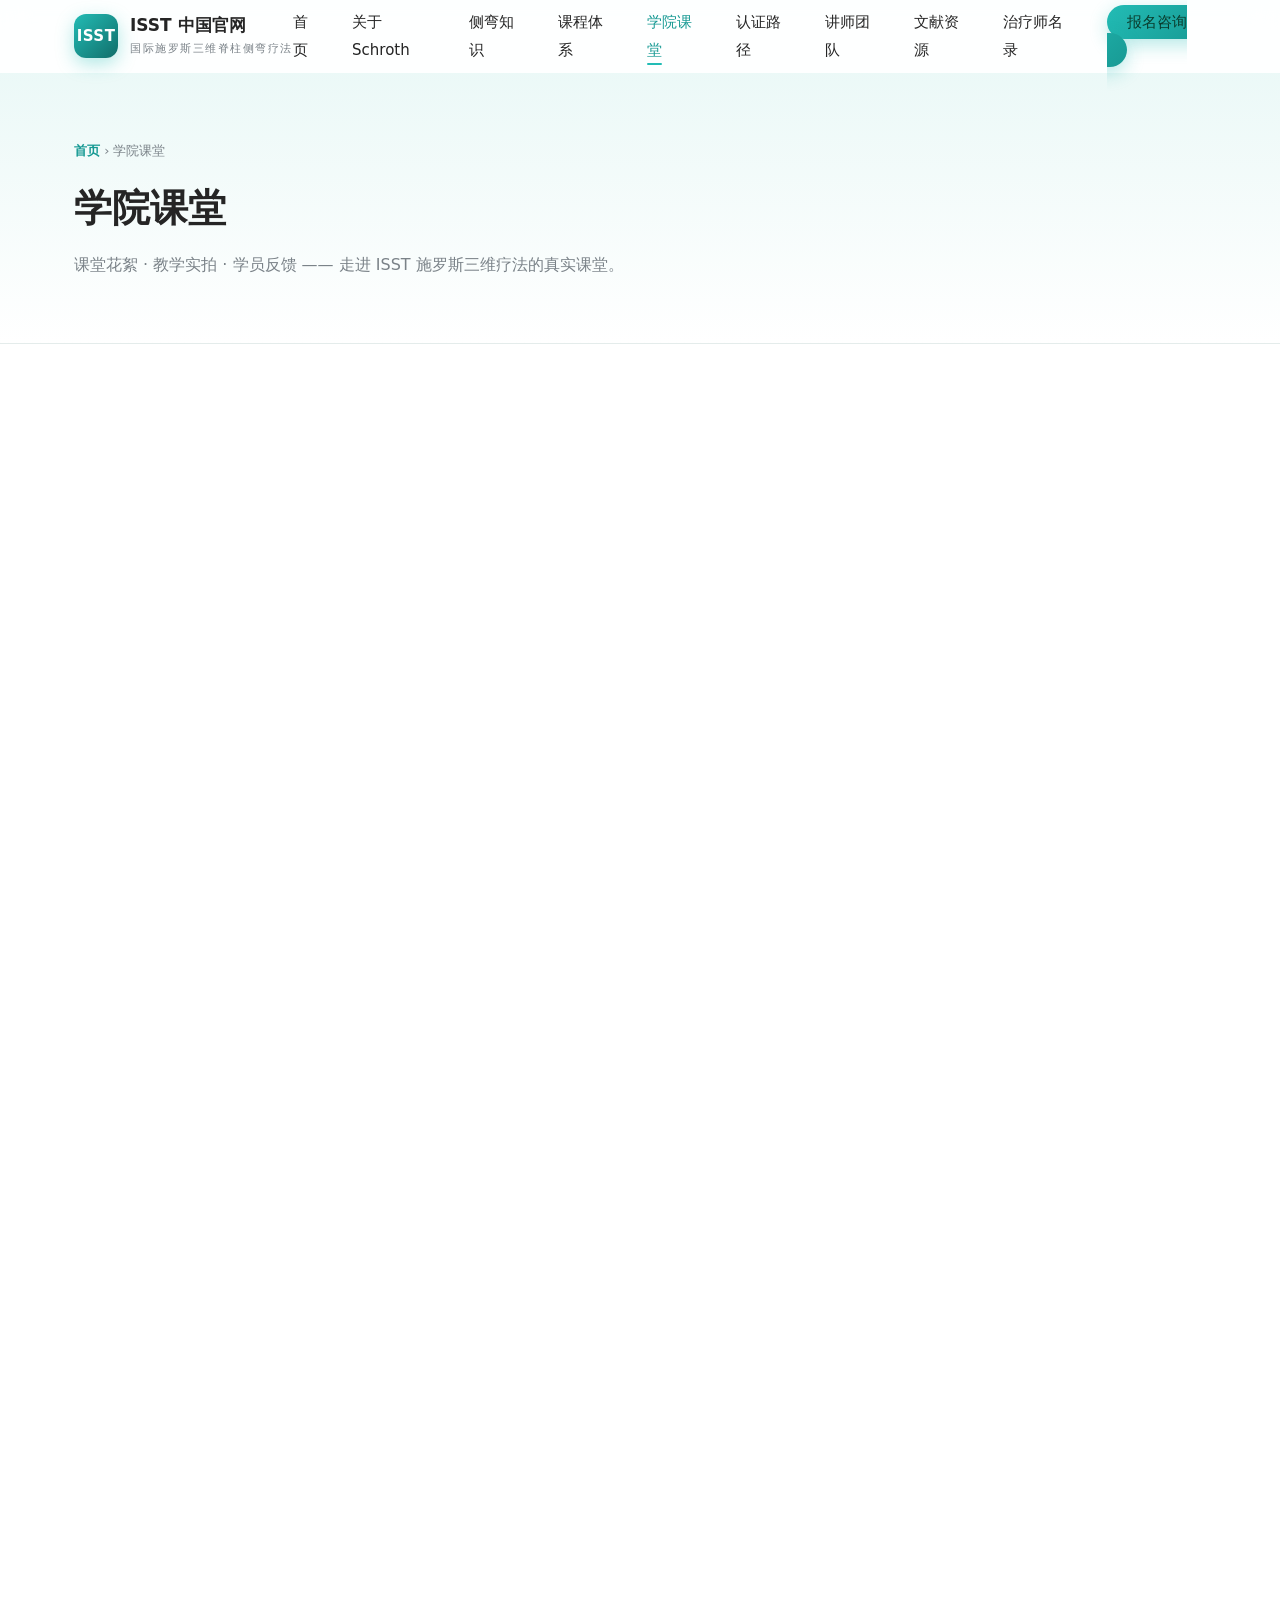
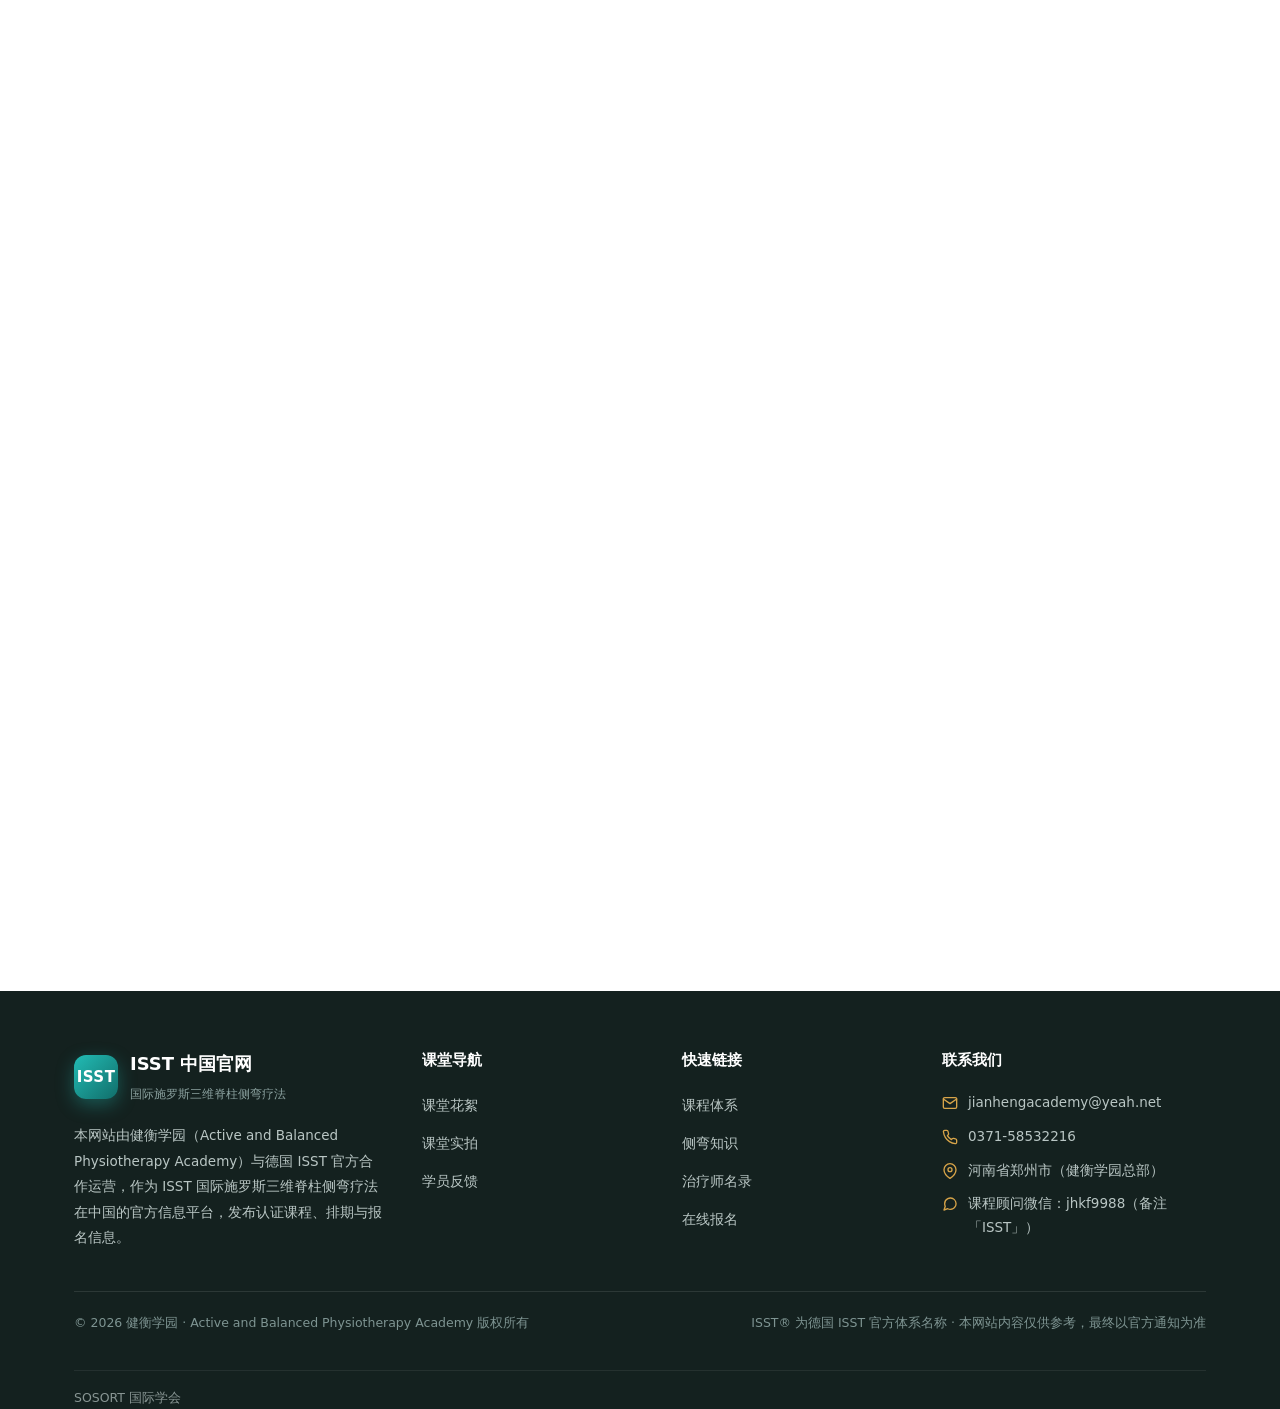
==== academy.html @ ac47abc2 "新增学院课堂页：课堂花絮视频、课堂实拍瀑布流、学员反馈(随机精选+查看更多)；全站导航接入；加入sitemap" ====
<!DOCTYPE html>
<html lang="zh-CN">
<head>
<meta charset="UTF-8">
<meta name="viewport" content="width=device-width, initial-scale=1.0">
<title>学院课堂 | ISST 国际施罗斯三维脊柱侧弯疗法 — 中国官网</title>
<meta name="description" content="走进 ISST 学院课堂：教学实拍照片、课堂花絮快闪视频与学员真实反馈，直观感受施罗斯三维疗法的教学现场。">
<meta name="keywords" content="ISST课堂,施罗斯课堂,学院课堂,教学实拍,学员反馈,ISST培训,健衡学园">
<link rel="canonical" href="https://isstschroth.com/academy.html">
<meta property="og:type" content="website">
<meta property="og:title" content="学院课堂 | ISST 施罗斯教学实拍与学员反馈">
<meta property="og:description" content="教学实拍、课堂花絮与学员真实反馈。">
<meta property="og:url" content="https://isstschroth.com/academy.html">
<meta property="og:locale" content="zh_CN">
<meta name="twitter:card" content="summary">
<meta name="twitter:title" content="学院课堂 | ISST 施罗斯教学实拍与学员反馈">
<meta name="twitter:description" content="教学实拍、课堂花絮与学员真实反馈。">
<link rel="stylesheet" href="css/style.css">
<script type="application/ld+json">
{
  "@context": "https://schema.org",
  "@type": "WebPage",
  "name": "学院课堂",
  "description": "走进 ISST 学院课堂：教学实拍照片、课堂花絮快闪视频与学员真实反馈。",
  "url": "https://isstschroth.com/academy.html",
  "inLanguage": "zh-CN",
  "publisher": { "@type": "Organization", "name": "健衡学园", "alternateName": "Active and Balanced Physiotherapy Academy" }
}
</script>
</head>
<body data-nav="academy">

<!-- ===================== 顶部导航 ===================== -->
<header class="nav" id="nav">
  <div class="container nav-inner">
    <a href="index.html" class="brand">
      <div class="brand-badge">ISST</div>
      <div class="brand-name">
        <b>ISST 中国官网</b>
        <span>国际施罗斯三维脊柱侧弯疗法</span>
      </div>
    </a>
    <nav>
      <ul class="nav-links" id="navLinks">
        <li><a href="index.html" data-page="home">首页</a></li>
        <li><a href="history.html" data-page="history">关于Schroth</a></li>
        <li><a href="scoliosis.html" data-page="scoliosis">侧弯知识</a></li>
        <li><a href="courses.html" data-page="courses">课程体系</a></li>
        <li><a href="academy.html" data-page="academy" class="active">学院课堂</a></li>
        <li><a href="index.html#path" data-page="home">认证路径</a></li>
        <li><a href="index.html#teachers" data-page="home">讲师团队</a></li>
        <li><a href="literature.html" data-page="literature">文献资源</a></li>
        <li><a href="therapists.html" data-page="therapists">治疗师名录</a></li>
        <li><a href="apply.html" data-page="apply" class="nav-cta">报名咨询</a></li>
      </ul>
    </nav>
    <button class="burger" id="burger" aria-label="菜单">
      <span></span><span></span><span></span>
    </button>
  </div>
</header>

<!-- ===================== 页面头 ===================== -->
<section class="page-hero">
  <div class="container">
    <div class="crumbs"><a href="index.html">首页</a> › 学院课堂</div>
    <h1>学院课堂</h1>
    <p>课堂花絮 · 教学实拍 · 学员反馈 —— 走进 ISST 施罗斯三维疗法的真实课堂。</p>
  </div>
</section>

<!-- ===================== 正文 ===================== -->
<section class="section" style="padding-top:56px">
  <div class="container" style="max-width:1080px">

    <!-- 课堂花絮快闪视频 -->
    <div class="knowledge-section reveal" id="video">
      <div style="text-align:center;margin-bottom:24px">
        <span class="sec-tag">CLASSROOM · VIDEO</span>
        <h2 style="font-size:26px;border:none;padding:0;margin:8px 0 0">课堂花絮快闪</h2>
      </div>
      <div style="position:relative;border-radius:var(--radius);overflow:hidden;box-shadow:var(--shadow-lg);background:#0a0f0f">
        <video id="academyVideo" controls preload="metadata" playsinline
               poster="https://isst-website.oss-cn-beijing.aliyuncs.com/academy/classroom/image.jpg?x-oss-process=image/resize,w_1200"
               style="width:100%;display:block;aspect-ratio:16/9;object-fit:cover;background:#000">
          <source src="https://isst-website.oss-cn-beijing.aliyuncs.com/academy/videos/video1.mp4" type="video/mp4">
          您的浏览器不支持视频播放。
        </video>
      </div>
      <p style="text-align:center;color:var(--muted);font-size:14px;margin:14px 0 0">点击播放，感受 ISST 课堂现场的实操氛围。</p>
    </div>

    <!-- 课堂实拍 -->
    <div class="knowledge-section reveal" id="classroom">
      <div style="text-align:center;margin-bottom:24px">
        <span class="sec-tag">CLASSROOM · PHOTOS</span>
        <h2 style="font-size:26px;border:none;padding:0;margin:8px 0 0">课堂实拍</h2>
        <p style="color:var(--muted);margin-top:8px">评估、矫正呼吸与三维姿势训练的教学现场（图片可点击放大）</p>
      </div>
      <div class="masonry" id="classroomGrid">
        <figure class="masonry-item">
          <a href="https://isst-website.oss-cn-beijing.aliyuncs.com/academy/classroom/DSC03779.JPG" target="_blank" rel="noopener" class="masonry-link">
            <img src="https://isst-website.oss-cn-beijing.aliyuncs.com/academy/classroom/DSC03779.JPG?x-oss-process=image/resize,w_800" alt="课堂实拍" loading="lazy">
          </a>
        </figure>
        <figure class="masonry-item">
          <a href="https://isst-website.oss-cn-beijing.aliyuncs.com/academy/classroom/DSC05945.JPG" target="_blank" rel="noopener" class="masonry-link">
            <img src="https://isst-website.oss-cn-beijing.aliyuncs.com/academy/classroom/DSC05945.JPG?x-oss-process=image/resize,w_800" alt="课堂实拍" loading="lazy">
          </a>
        </figure>
        <figure class="masonry-item">
          <a href="https://isst-website.oss-cn-beijing.aliyuncs.com/academy/classroom/DSC05951.JPG" target="_blank" rel="noopener" class="masonry-link">
            <img src="https://isst-website.oss-cn-beijing.aliyuncs.com/academy/classroom/DSC05951.JPG?x-oss-process=image/resize,w_800" alt="课堂实拍" loading="lazy">
          </a>
        </figure>
        <figure class="masonry-item">
          <a href="https://isst-website.oss-cn-beijing.aliyuncs.com/academy/classroom/DSC06469.JPG" target="_blank" rel="noopener" class="masonry-link">
            <img src="https://isst-website.oss-cn-beijing.aliyuncs.com/academy/classroom/DSC06469.JPG?x-oss-process=image/resize,w_800" alt="课堂实拍" loading="lazy">
          </a>
        </figure>
        <figure class="masonry-item">
          <a href="https://isst-website.oss-cn-beijing.aliyuncs.com/academy/classroom/DSC06684.JPG" target="_blank" rel="noopener" class="masonry-link">
            <img src="https://isst-website.oss-cn-beijing.aliyuncs.com/academy/classroom/DSC06684.JPG?x-oss-process=image/resize,w_800" alt="课堂实拍" loading="lazy">
          </a>
        </figure>
        <figure class="masonry-item">
          <a href="https://isst-website.oss-cn-beijing.aliyuncs.com/academy/classroom/IMG_0161.JPG" target="_blank" rel="noopener" class="masonry-link">
            <img src="https://isst-website.oss-cn-beijing.aliyuncs.com/academy/classroom/IMG_0161.JPG?x-oss-process=image/resize,w_800" alt="课堂实拍" loading="lazy">
          </a>
        </figure>
        <figure class="masonry-item">
          <a href="https://isst-website.oss-cn-beijing.aliyuncs.com/academy/classroom/IMG_0963.JPG" target="_blank" rel="noopener" class="masonry-link">
            <img src="https://isst-website.oss-cn-beijing.aliyuncs.com/academy/classroom/IMG_0963.JPG?x-oss-process=image/resize,w_800" alt="课堂实拍" loading="lazy">
          </a>
        </figure>
        <figure class="masonry-item">
          <a href="https://isst-website.oss-cn-beijing.aliyuncs.com/academy/classroom/IMG_9403.JPG" target="_blank" rel="noopener" class="masonry-link">
            <img src="https://isst-website.oss-cn-beijing.aliyuncs.com/academy/classroom/IMG_9403.JPG?x-oss-process=image/resize,w_800" alt="课堂实拍" loading="lazy">
          </a>
        </figure>
        <figure class="masonry-item">
          <a href="https://isst-website.oss-cn-beijing.aliyuncs.com/academy/classroom/PixPin_2026-09-03_11-11-51.png" target="_blank" rel="noopener" class="masonry-link">
            <img src="https://isst-website.oss-cn-beijing.aliyuncs.com/academy/classroom/PixPin_2026-09-03_11-11-51.png?x-oss-process=image/resize,w_800" alt="课堂实拍" loading="lazy">
          </a>
        </figure>
        <figure class="masonry-item">
          <a href="https://isst-website.oss-cn-beijing.aliyuncs.com/academy/classroom/PixPin_2026-09-03_11-19-01.png" target="_blank" rel="noopener" class="masonry-link">
            <img src="https://isst-website.oss-cn-beijing.aliyuncs.com/academy/classroom/PixPin_2026-09-03_11-19-01.png?x-oss-process=image/resize,w_800" alt="课堂实拍" loading="lazy">
          </a>
        </figure>
        <figure class="masonry-item">
          <a href="https://isst-website.oss-cn-beijing.aliyuncs.com/academy/classroom/image.jpg" target="_blank" rel="noopener" class="masonry-link">
            <img src="https://isst-website.oss-cn-beijing.aliyuncs.com/academy/classroom/image.jpg?x-oss-process=image/resize,w_800" alt="课堂实拍" loading="lazy">
          </a>
        </figure>
      </div>
    </div>

    <!-- 学员真实反馈 -->
    <div class="knowledge-section reveal" id="feedback">
      <div style="text-align:center;margin-bottom:24px">
        <span class="sec-tag">STUDENT FEEDBACK</span>
        <h2 style="font-size:26px;border:none;padding:0;margin:8px 0 0">学员真实反馈</h2>
        <p style="color:var(--muted);margin-top:8px">来自学员与朋友圈的真实评价（点击图片可放大查看）</p>
      </div>
      <div class="masonry" id="feedbackGrid"></div>
      <div style="text-align:center;margin-top:28px">
        <button id="showMoreFeedback" class="btn btn-ghost" style="display:none">查看更多反馈</button>
      </div>
      <p style="font-size:13px;color:var(--muted);text-align:center;margin-top:16px">以上为学员自愿分享的学习反馈，内容仅供参考，个体体验因人而异。</p>
    </div>

    <!-- 底部 CTA -->
    <div class="cta-section reveal" style="margin-top:48px;text-align:center">
      <h2>想加入这样的课堂？</h2>
      <p>ISST 认证课程全国多地开班，欢迎咨询最新排期与报名信息。</p>
      <div class="cta-btns">
        <a href="courses.html" class="btn btn-primary" style="background:var(--white);color:var(--brand-deep)">查看课程排期</a>
        <a href="apply.html" class="btn btn-ghost" style="background:transparent;color:#fff;border-color:rgba(255,255,255,.7)">咨询课程顾问 →</a>
      </div>
    </div>

  </div>
</section>

<!-- ===================== 页脚 ===================== -->
<footer>
  <div class="container">
    <div class="footer-top">
      <div class="footer-about">
        <div class="footer-brand">
          <div class="brand-badge">ISST</div>
          <div>
            <b>ISST 中国官网</b>
            <span>国际施罗斯三维脊柱侧弯疗法</span>
          </div>
        </div>
        <p>本网站由健衡学园（Active and Balanced Physiotherapy Academy）与德国 ISST 官方合作运营，作为 ISST 国际施罗斯三维脊柱侧弯疗法在中国的官方信息平台，发布认证课程、排期与报名信息。</p>
      </div>
      <div>
        <h4>课堂导航</h4>
        <ul>
          <li><a href="#video">课堂花絮</a></li>
          <li><a href="#classroom">课堂实拍</a></li>
          <li><a href="#feedback">学员反馈</a></li>
        </ul>
      </div>
      <div>
        <h4>快速链接</h4>
        <ul>
          <li><a href="courses.html">课程体系</a></li>
          <li><a href="scoliosis.html">侧弯知识</a></li>
          <li><a href="therapists.html">治疗师名录</a></li>
          <li><a href="apply.html">在线报名</a></li>
        </ul>
      </div>
      <div>
        <h4>联系我们</h4>
        <ul class="footer-contact">
          <li><svg viewBox="0 0 24 24" fill="none" stroke="currentColor" stroke-width="2" stroke-linecap="round" stroke-linejoin="round"><path d="M4 4h16c1.1 0 2 .9 2 2v12c0 1.1-.9 2-2 2H4c-1.1 0-2-.9-2-2V6c0-1.1.9-2 2-2z"/><path d="M22 6l-10 7L2 6"/></svg>jianhengacademy@yeah.net</li>
          <li><svg viewBox="0 0 24 24" fill="none" stroke="currentColor" stroke-width="2" stroke-linecap="round" stroke-linejoin="round"><path d="M22 16.92v3a2 2 0 0 1-2.18 2 19.79 19.79 0 0 1-8.63-3.07 19.5 19.5 0 0 1-6-6 19.79 19.79 0 0 1-3.07-8.67A2 2 0 0 1 4.11 2h3a2 2 0 0 1 2 1.72c.13.96.36 1.9.7 2.81a2 2 0 0 1-.45 2.11L8.09 9.91a16 16 0 0 0 6 6l1.27-1.27a2 2 0 0 1 2.11-.45c.91.34 1.85.57 2.81.7A2 2 0 0 1 22 16.92z"/></svg>0371-58532216</li>
          <li><svg viewBox="0 0 24 24" fill="none" stroke="currentColor" stroke-width="2" stroke-linecap="round" stroke-linejoin="round"><path d="M21 10c0 7-9 13-9 13s-9-6-9-13a9 9 0 0 1 18 0z"/><circle cx="12" cy="10" r="3"/></svg>河南省郑州市（健衡学园总部）</li>
          <li><svg viewBox="0 0 24 24" fill="none" stroke="currentColor" stroke-width="2" stroke-linecap="round" stroke-linejoin="round"><path d="M21 11.5a8.38 8.38 0 0 1-.9 3.8 8.5 8.5 0 0 1-7.6 4.7 8.38 8.38 0 0 1-3.8-.9L3 21l1.9-5.7a8.38 8.38 0 0 1-.9-3.8 8.5 8.5 0 0 1 4.7-7.6 8.38 8.38 0 0 1 3.8-.9h.5a8.48 8.48 0 0 1 8 8v.5z"/></svg>课程顾问微信：jhkf9988（备注「ISST」）</li>
        </ul>
      </div>
    </div>
    <div class="footer-bottom">
      <span>© 2026 健衡学园 · Active and Balanced Physiotherapy Academy 版权所有</span>
      <span>ISST® 为德国 ISST 官方体系名称 · 本网站内容仅供参考，最终以官方通知为准</span>
    </div>
    <div class="footer-links" style="display:flex;gap:16px;margin-top:16px;padding-top:16px;border-top:1px solid rgba(255,255,255,.1);font-size:12.5px;opacity:.7">
      <a href="https://sosort.org" target="_blank" rel="noopener noreferrer">SOSORT 国际学会</a>
    </div>
  </div>
</footer>

<script>
// 反馈图库（全部 URL，随机精选展示）
(function () {
  var feedbackImages = [
    "https://isst-website.oss-cn-beijing.aliyuncs.com/academy/feedback/01.jpg",
    "https://isst-website.oss-cn-beijing.aliyuncs.com/academy/feedback/03.jpg",
    "https://isst-website.oss-cn-beijing.aliyuncs.com/academy/feedback/03756de01c08e4bbcf60be348f3e2b73_compress.jpg",
    "https://isst-website.oss-cn-beijing.aliyuncs.com/academy/feedback/04.jpg",
    "https://isst-website.oss-cn-beijing.aliyuncs.com/academy/feedback/05.jpg",
    "https://isst-website.oss-cn-beijing.aliyuncs.com/academy/feedback/07.jpg",
    "https://isst-website.oss-cn-beijing.aliyuncs.com/academy/feedback/08.jpg",
    "https://isst-website.oss-cn-beijing.aliyuncs.com/academy/feedback/1.jpg",
    "https://isst-website.oss-cn-beijing.aliyuncs.com/academy/feedback/2.jpg",
    "https://isst-website.oss-cn-beijing.aliyuncs.com/academy/feedback/3.jpg",
    "https://isst-website.oss-cn-beijing.aliyuncs.com/academy/feedback/4ff3d6c2eccdcc2028dae1ae350be30a_compress.jpg",
    "https://isst-website.oss-cn-beijing.aliyuncs.com/academy/feedback/4.jpg",
    "https://isst-website.oss-cn-beijing.aliyuncs.com/academy/feedback/54d32aca24f718e67384c9f4ca41bad8_compress.jpg",
    "https://isst-website.oss-cn-beijing.aliyuncs.com/academy/feedback/6.jpg",
    "https://isst-website.oss-cn-beijing.aliyuncs.com/academy/feedback/86518710-79d5-446f-87f5-d6c40a228bb5.jpg",
    "https://isst-website.oss-cn-beijing.aliyuncs.com/academy/feedback/Facebook(4).png",
    "https://isst-website.oss-cn-beijing.aliyuncs.com/academy/feedback/bd19ec47d6930bdae44b6b94e23a1d99_compress.jpg",
    "https://isst-website.oss-cn-beijing.aliyuncs.com/academy/feedback/c11ef18af110888b246934e4f22c4ef9_compress.jpg",
    "https://isst-website.oss-cn-beijing.aliyuncs.com/academy/feedback/d289a49280989e968604ddca42705878_compress.jpg",
    "https://isst-website.oss-cn-beijing.aliyuncs.com/academy/feedback/d3310673e8c0a80897973530a85ee72c_compress.jpg",
    "https://isst-website.oss-cn-beijing.aliyuncs.com/academy/feedback/d42b9722-6829-41af-bd74-a8d41f6314f1.jpg"
  ];

  var grid = document.getElementById('feedbackGrid');
  var btn = document.getElementById('showMoreFeedback');
  if (!grid) return;

  var PREVIEW_COUNT = 10;

  // 洗牌（随机精选）
  function shuffle(arr) {
    for (var i = arr.length - 1; i > 0; i--) {
      var j = Math.floor(Math.random() * (i + 1));
      var t = arr[i]; arr[i] = arr[j]; arr[j] = t;
    }
    return arr;
  }

  function thumb(url) { return url + (url.indexOf('?') === -1 ? '?x-oss-process=image/resize,w_600' : '&x-oss-process=image/resize,w_600'); }

  function render(urls) {
    urls.forEach(function (u) {
      var fig = document.createElement('figure');
      fig.className = 'masonry-item';
      fig.innerHTML = '<a href="' + u + '" target="_blank" rel="noopener" class="masonry-link">' +
        '<img src="' + thumb(u) + '" alt="学员反馈" loading="lazy"></a>';
      grid.appendChild(fig);
    });
  }

  var shuffled = shuffle(feedbackImages.slice());
  render(shuffled.slice(0, PREVIEW_COUNT));
  if (shuffled.length > PREVIEW_COUNT) {
    btn.style.display = 'inline-flex';
    btn.addEventListener('click', function () {
      render(shuffled.slice(PREVIEW_COUNT));
      btn.style.display = 'none';
    });
  }
})();
</script>
<script src="https://cdn.jsdelivr.net/npm/gsap@3.12.7/dist/gsap.min.js"></script>
<script src="https://cdn.jsdelivr.net/npm/gsap@3.12.7/dist/ScrollTrigger.min.js"></script>
<script src="js/gsap-anim.js"></script>
<script src="js/main.js"></script>
</body>
</html>
---- css/style.css ----
:root{
    --brand:#22bcb5;          /* 健衡 WPT 主题色 · 主色 */
    --brand-dark:#189a94;
    --brand-deep:#116e6a;
    --brand-soft:#e6f7f5;
    --brand-softer:#f2fbfa;
    --gold:#d7a449;           /* 健衡 WPT 主题色 · 辅助金 */
    --gold-soft:#faf3e4;
    --ink:#252525;
    --text:#4a4f54;
    --muted:#7a8288;
    --line:#e4eceb;
    --bg:#f5f9f8;
    --white:#ffffff;
    --radius:16px;
    --shadow:0 10px 40px rgba(18,154,148,.10);
    --shadow-lg:0 24px 64px rgba(18,154,148,.16);
    --font:"PingFang SC","Microsoft YaHei","Hiragino Sans GB","Noto Sans CJK SC",system-ui,-apple-system,sans-serif;
  }
  *{margin:0;padding:0;box-sizing:border-box}
  html{scroll-behavior:smooth}
  body{font-family:var(--font);color:var(--text);line-height:1.75;background:var(--white);-webkit-font-smoothing:antialiased}
  img{max-width:100%;display:block}
  a{text-decoration:none;color:inherit}
  .container{max-width:1180px;margin:0 auto;padding:0 24px}
  .section{padding:96px 0}
  .section-alt{background:var(--bg)}
  .sec-head{text-align:center;max-width:760px;margin:0 auto 56px}
  .sec-tag{display:inline-flex;align-items:center;gap:8px;font-size:13px;font-weight:600;letter-spacing:2px;color:var(--brand-dark);background:var(--brand-soft);padding:6px 16px;border-radius:999px;margin-bottom:16px}
  .sec-title{font-size:34px;font-weight:800;color:var(--ink);line-height:1.35}
  .sec-title em{font-style:normal;color:var(--brand)}
  .sec-sub{color:var(--muted);margin-top:14px;font-size:16px}
  .gold-line{width:56px;height:4px;background:linear-gradient(90deg,var(--gold),#e8c37f);border-radius:4px;margin:18px auto 0}

  /* ---------- 顶部导航 ---------- */
  .nav{position:fixed;top:0;left:0;right:0;z-index:100;background:rgba(255,255,255,.92);backdrop-filter:blur(14px);border-bottom:1px solid transparent;transition:.3s}
  .nav.scrolled{box-shadow:0 4px 24px rgba(17,110,106,.08);border-color:var(--line)}
  .nav-inner{display:flex;align-items:center;justify-content:space-between;height:72px}
  .brand{display:flex;align-items:center;gap:12px}
  .brand-badge{width:44px;height:44px;border-radius:12px;background:linear-gradient(135deg,var(--brand),var(--brand-deep));display:flex;align-items:center;justify-content:center;color:#fff;font-weight:900;font-size:15px;letter-spacing:.5px;box-shadow:0 6px 18px rgba(34,188,181,.35)}
  .brand-name{line-height:1.25}
  .brand-name b{display:block;font-size:17px;color:var(--ink);font-weight:800}
  .brand-name span{font-size:11px;color:var(--muted);letter-spacing:1.5px}
  nav{flex:1;display:flex;justify-content:center}
  .nav-links{display:flex;align-items:center;gap:30px;list-style:none}
  .nav-links a{font-size:15px;color:var(--ink);font-weight:500;position:relative;padding:6px 0}
  .nav-links a::after{content:"";position:absolute;left:0;bottom:0;width:0;height:2px;background:var(--brand);border-radius:2px;transition:.25s}
  .nav-links a:hover::after,.nav-links a.active::after{width:100%}
  .nav-links a:hover,.nav-links a.active{color:var(--brand-dark)}
  .nav-cta{background:linear-gradient(135deg,var(--brand),var(--brand-dark));color:#0a3d2e;font-size:15px;font-weight:800;padding:20px 40px;border-radius:999px;box-shadow:0 6px 18px rgba(34,188,181,.32);transition:.25s}
  .nav-cta:hover{transform:translateY(-2px);box-shadow:0 10px 26px rgba(34,188,181,.42)}
  .nav-links .nav-cta{padding:8px 20px !important;color:#0a3d2e !important}
  .nav-links .nav-cta:hover,.nav-links .nav-cta.active{color:#0a3d2e !important}
  .burger{display:none;flex-direction:column;gap:5px;background:none;border:none;cursor:pointer;padding:6px}
  .burger span{width:24px;height:2.5px;background:var(--ink);border-radius:3px;transition:.3s}
  .burger.open span:nth-child(1){transform:translateY(7.5px) rotate(45deg)}
  .burger.open span:nth-child(2){opacity:0}
  .burger.open span:nth-child(3){transform:translateY(-7.5px) rotate(-45deg)}

  /* ---------- Hero ---------- */
  .hero{position:relative;padding:172px 0 120px;background:
    radial-gradient(900px 480px at 88% -10%,rgba(34,188,181,.16),transparent 60%),
    radial-gradient(700px 420px at -8% 110%,rgba(215,164,73,.14),transparent 60%),
    linear-gradient(180deg,#f6fbfa,var(--white));overflow:hidden}
  .hero-grid{display:grid;grid-template-columns:1.12fr .88fr;gap:56px;align-items:center}
  .hero-eyebrow{display:inline-flex;align-items:center;gap:8px;font-size:13px;font-weight:700;letter-spacing:2px;color:var(--brand-deep);background:var(--brand-soft);border:1px solid rgba(34,188,181,.25);padding:7px 16px;border-radius:999px}
  .hero-eyebrow .dot{width:7px;height:7px;border-radius:50%;background:var(--brand);animation:pulse 1.8s infinite}
  @keyframes pulse{0%,100%{box-shadow:0 0 0 0 rgba(34,188,181,.45)}50%{box-shadow:0 0 0 7px rgba(34,188,181,0)}}
  .hero h1{font-size:46px;line-height:1.28;font-weight:900;color:var(--ink);margin:22px 0 10px;letter-spacing:.5px}
  .hero h1 .hl{color:var(--brand);position:relative;white-space:nowrap}
  .hero h1 .hl::after{content:"";position:absolute;left:0;right:0;bottom:4px;height:10px;background:rgba(215,164,73,.28);z-index:-1;border-radius:4px}
  .hero-en{font-size:15px;color:var(--muted);letter-spacing:.6px;margin-bottom:20px}
  .hero-en b{color:var(--brand-dark)}
  .hero p.lead{font-size:17px;color:var(--text);max-width:560px;margin-bottom:34px}
  .hero-btns{display:flex;gap:16px;flex-wrap:wrap}
  .btn{display:inline-flex;align-items:center;gap:10px;font-size:15px;font-weight:700;padding:14px 30px;border-radius:999px;transition:.25s;cursor:pointer;border:none}
  .btn-primary{background:linear-gradient(135deg,var(--brand),var(--brand-dark));color:#fff;box-shadow:0 10px 26px rgba(34,188,181,.35)}
  .btn-primary:hover{transform:translateY(-3px);box-shadow:0 16px 36px rgba(34,188,181,.45)}
  .btn-gold{background:linear-gradient(135deg,var(--gold),#c08f37);color:#fff;box-shadow:0 10px 26px rgba(215,164,73,.35)}
  .btn-gold:hover{transform:translateY(-3px);box-shadow:0 16px 36px rgba(215,164,73,.45)}
  .btn-ghost{background:var(--white);color:var(--brand-dark);border:2px solid var(--brand)}
  .btn-ghost:hover{background:var(--brand-soft)}
  .hero-mini{display:flex;gap:26px;margin-top:40px;flex-wrap:wrap}
  .hero-mini .item{display:flex;align-items:center;gap:10px;font-size:14px;color:var(--muted)}
  .hero-mini svg{width:20px;height:20px;flex:none}

  /* Hero 右侧脊柱示意图 */
  .hero-visual{position:relative}
  .spine-card{background:var(--white);border-radius:24px;box-shadow:var(--shadow-lg);padding:26px 28px;border:1px solid var(--line);position:relative;z-index:2}
  .spine-card .card-title{display:flex;align-items:center;gap:10px;font-size:15px;font-weight:800;color:var(--ink);margin-bottom:4px}
  .spine-card .card-title svg{width:20px;height:20px;color:var(--brand)}
  .spine-card .card-sub{font-size:13px;color:var(--muted);margin-bottom:18px}
  .spine-row{display:grid;grid-template-columns:1fr auto 1fr;gap:14px;align-items:center}
  .spine-col{text-align:center}
  .spine-col .label{font-size:12px;font-weight:700;color:var(--muted);margin-bottom:8px;letter-spacing:1px}
  .spine-col.correct .label{color:var(--brand-dark)}
  .spine-svg{width:100%;height:auto}
  .spine-svg .silhouette{opacity:.8}
  .spine-svg .sp-line{stroke:#cfe0dd;stroke-width:1.6;stroke-dasharray:3 4;opacity:.55;stroke-linecap:round}
  .spine-svg .v{transform-box:fill-box;transform-origin:center}
  .spine-svg .vb{stroke-linejoin:round}
  .spine-svg .sp{stroke-linecap:round}
  .spine-svg .glow{pointer-events:none}
  .spine-svg .m-line{stroke-linecap:round;transform-box:fill-box;transform-origin:center}
  .spine-svg .apex-label{font-family:var(--font);font-size:8px;font-weight:700;fill:#b07f24}
  .spine-arrow .flowline{display:block;margin-top:2px}
  .spine-arrow{display:flex;flex-direction:column;align-items:center;gap:6px;color:var(--gold);font-weight:800;font-size:13px}
  .float-chip{position:absolute;background:var(--white);border-radius:14px;box-shadow:var(--shadow);padding:12px 16px;display:flex;align-items:center;gap:10px;border:1px solid var(--line);z-index:3;animation:float 4.5s ease-in-out infinite}
  .float-chip .ic{width:34px;height:34px;border-radius:10px;display:flex;align-items:center;justify-content:center;flex:none}
  .float-chip .ic svg{width:18px;height:18px}
  .float-chip b{display:block;font-size:13px;color:var(--ink)}
  .float-chip span{font-size:11px;color:var(--muted)}
  .chip-1{top:-26px;right:8px;animation-delay:.4s}
  .chip-1 .ic{background:var(--brand-soft);color:var(--brand-dark)}
  .chip-2{bottom:-22px;left:-14px;animation-delay:1.4s}
  .chip-2 .ic{background:var(--gold-soft);color:#b07f24}
  @keyframes float{0%,100%{transform:translateY(0)}50%{transform:translateY(-8px)}}
  .hero-wave{position:absolute;bottom:-2px;left:0;right:0;width:100%;height:80px;color:var(--white)}

  /* ---------- 统计条 ---------- */
  .stats{background:linear-gradient(120deg,var(--brand-deep),var(--brand) 60%,#3ecfc6);padding:44px 0;color:#fff}
  .stats-grid{display:grid;grid-template-columns:repeat(4,1fr);gap:24px;text-align:center}
  .stats .num{font-size:38px;font-weight:900;line-height:1.2}
  .stats .num small{font-size:18px;font-weight:700}
  .stats .lbl{font-size:14px;opacity:.9;margin-top:4px}

  /* ---------- 通用卡片 ---------- */
  .grid-3{display:grid;grid-template-columns:repeat(3,1fr);gap:26px}
  .grid-2{display:grid;grid-template-columns:repeat(2,1fr);gap:26px}
  .grid-4{display:grid;grid-template-columns:repeat(4,1fr);gap:24px}

  /* ---------- 三大支柱 ---------- */
  .pillar-card{background:var(--white);border:1px solid var(--line);border-radius:var(--radius);padding:34px 30px;box-shadow:var(--shadow);transition:.3s;position:relative;overflow:hidden}
  .pillar-card::before{content:"";position:absolute;top:0;left:0;right:0;height:4px;background:linear-gradient(90deg,var(--brand),var(--gold));opacity:0;transition:.3s}
  .pillar-card:hover{transform:translateY(-6px);box-shadow:var(--shadow-lg)}
  .pillar-card:hover::before{opacity:1}
  .pillar-icon{width:60px;height:60px;border-radius:16px;background:var(--brand-soft);display:flex;align-items:center;justify-content:center;margin-bottom:20px}
  .pillar-icon svg{width:30px;height:30px;color:var(--brand-dark)}
  .pillar-card h3{font-size:20px;font-weight:800;color:var(--ink);margin-bottom:10px}
  .pillar-card p{font-size:15px;color:var(--text)}
  .pillar-num{position:absolute;right:22px;top:18px;font-size:44px;font-weight:900;color:var(--brand-soft);line-height:1}

  /* ---------- 关于 ISST ---------- */
  .about-grid{display:grid;grid-template-columns:1fr 1fr;gap:64px;align-items:center}
  .about-visual{position:relative}
  .about-visual .main{background:linear-gradient(150deg,var(--brand-soft),var(--white));border:1px solid var(--line);border-radius:24px;padding:34px 30px;box-shadow:var(--shadow)}
  .about-visual .main h4{font-size:18px;font-weight:800;color:var(--ink);margin-bottom:14px;display:flex;align-items:center;gap:8px}
  .about-visual .main h4 svg{width:20px;height:20px;color:var(--gold)}
  .about-visual .main p{font-size:14.5px;color:var(--text);margin-bottom:12px}
  .about-visual .main p:last-child{margin-bottom:0}
  .about-visual .badge{position:absolute;top:-18px;left:-14px;background:linear-gradient(135deg,var(--gold),#c08f37);color:#fff;font-size:13px;font-weight:800;padding:8px 18px;border-radius:999px;box-shadow:0 8px 20px rgba(215,164,73,.4)}
  .about-list{list-style:none;margin-top:22px;display:grid;gap:12px}
  .about-list li{display:flex;gap:12px;align-items:flex-start;font-size:15px;color:var(--text)}
  .about-list li svg{width:20px;height:20px;color:var(--brand);flex:none;margin-top:3px}
  .about-list li b{color:var(--ink)}
  .timeline-dots{display:flex;align-items:center;justify-content:space-between;margin-top:36px;gap:8px}
  .tl-dot{flex:1;position:relative;text-align:center}
  .tl-dot::before{content:"";position:absolute;top:10px;left:0;right:50%;height:3px;background:var(--brand-soft)}
  .tl-dot:first-child::before{display:none}
  .tl-dot .yr{width:22px;height:22px;border-radius:50%;background:var(--brand);border:4px solid var(--brand-soft);margin:0 auto 8px;position:relative;z-index:1}
  .tl-dot span{font-size:12px;color:var(--muted);display:block}
  .tl-dot b{font-size:13px;color:var(--ink)}

  /* ---------- 为什么选择 ---------- */
  .why-card{background:var(--white);border:1px solid var(--line);border-radius:var(--radius);padding:28px 24px;transition:.3s}
  .why-card:hover{transform:translateY(-5px);box-shadow:var(--shadow);border-color:rgba(34,188,181,.4)}
  .why-card .num-badge{width:40px;height:40px;border-radius:12px;background:linear-gradient(135deg,var(--brand),var(--brand-dark));color:#fff;font-weight:800;font-size:16px;display:flex;align-items:center;justify-content:center;margin-bottom:16px}
  .why-card h3{font-size:17px;font-weight:800;color:var(--ink);margin-bottom:8px}
  .why-card p{font-size:14px;color:var(--text)}

  /* ---------- 课程体系 ---------- */
  .course-card{background:var(--white);border:1px solid var(--line);border-radius:20px;overflow:hidden;box-shadow:var(--shadow);display:flex;flex-direction:column;transition:.3s;position:relative}
  .course-card:hover{transform:translateY(-6px);box-shadow:var(--shadow-lg)}
  .course-head{padding:28px 28px 20px;background:linear-gradient(135deg,var(--brand-soft),var(--white));position:relative}
  .course-tag{display:inline-block;font-size:12px;font-weight:800;color:var(--brand-deep);background:rgba(34,188,181,.14);padding:4px 12px;border-radius:999px;letter-spacing:1px;margin-bottom:10px}
  .course-head h3{font-size:22px;font-weight:900;color:var(--ink)}
  .course-head .en{font-size:13px;color:var(--muted);letter-spacing:.5px}
  .course-body{padding:22px 28px 28px;flex:1;display:flex;flex-direction:column}
  .course-meta{display:grid;grid-template-columns:1fr 1fr;gap:10px;margin-bottom:18px}
  .course-meta .m{display:flex;align-items:center;gap:8px;font-size:13.5px;color:var(--text)}
  .course-meta svg{width:16px;height:16px;color:var(--gold);flex:none}
  .course-body ul{list-style:none;display:grid;gap:8px;margin-bottom:20px}
  .course-body ul li{font-size:14px;color:var(--text);display:flex;gap:8px;align-items:flex-start}
  .course-body ul li::before{content:"";width:6px;height:6px;border-radius:50%;background:var(--brand);flex:none;margin-top:9px}
  .course-foot{margin-top:auto;display:flex;align-items:center;justify-content:space-between;padding-top:16px;border-top:1px dashed var(--line)}
  .course-price b{font-size:22px;color:var(--brand-dark);font-weight:900}
  .course-price span{font-size:12px;color:var(--muted)}
  .course-link{font-size:14px;font-weight:700;color:var(--brand-dark);display:inline-flex;align-items:center;gap:6px}
  .course-link:hover{gap:10px;transition:.25s}
  .course-featured{border:2px solid var(--gold)}
  .course-featured .course-head{background:linear-gradient(135deg,var(--gold-soft),var(--white))}
  .flag-hot{position:absolute;top:16px;right:16px;background:linear-gradient(135deg,var(--gold),#c08f37);color:#fff;font-size:11px;font-weight:800;padding:4px 12px;border-radius:999px;letter-spacing:1px}

  /* 课程对比表 */
  .cmp-wrap{overflow-x:auto;border-radius:var(--radius);box-shadow:var(--shadow);border:1px solid var(--line)}
  .cmp-table{width:100%;border-collapse:collapse;background:var(--white);min-width:860px}
  .cmp-table th{background:var(--brand-deep);color:#fff;font-size:14px;font-weight:700;padding:16px 18px;text-align:left;white-space:nowrap}
  .cmp-table th:first-child{border-radius:16px 0 0 0}
  .cmp-table th:last-child{border-radius:0 16px 0 0}
  .cmp-table td{padding:15px 18px;font-size:14px;border-bottom:1px solid var(--line);vertical-align:top}
  .cmp-table tr:last-child td{border-bottom:none}
  .cmp-table td:first-child{font-weight:700;color:var(--ink);white-space:nowrap}
  .cmp-table tr:nth-child(even) td{background:var(--bg)}
  .cmp-table .ok{color:var(--brand-dark);font-weight:700}
  .cmp-table .no{color:#b6bcc0}

  /* ---------- 认证路径 ---------- */
  .path{position:relative;max-width:860px;margin:0 auto}
  .path::before{content:"";position:absolute;left:29px;top:10px;bottom:10px;width:3px;background:linear-gradient(180deg,var(--brand),var(--gold));border-radius:3px}
  .path-step{position:relative;padding:0 0 36px 84px}
  .path-step:last-child{padding-bottom:0}
  .path-dot{position:absolute;left:0;top:2px;width:60px;height:60px;border-radius:18px;background:var(--white);border:2px solid var(--brand);display:flex;align-items:center;justify-content:center;box-shadow:var(--shadow)}
  .path-dot svg{width:28px;height:28px;color:var(--brand-dark)}
  .path-step.gold .path-dot{border-color:var(--gold)}
  .path-step.gold .path-dot svg{color:#b07f24}
  .path-card{background:var(--white);border:1px solid var(--line);border-radius:var(--radius);padding:24px 28px;box-shadow:var(--shadow)}
  .path-card .stage{font-size:12px;font-weight:800;letter-spacing:2px;color:var(--gold);margin-bottom:4px}
  .path-card h3{font-size:19px;font-weight:800;color:var(--ink);margin-bottom:8px}
  .path-card p{font-size:14.5px;color:var(--text)}
  .path-card .tag-row{display:flex;gap:8px;flex-wrap:wrap;margin-top:12px}
  .path-card .tag{font-size:12px;color:var(--brand-deep);background:var(--brand-soft);padding:3px 12px;border-radius:999px;font-weight:600}

  /* ---------- 课程排期 ---------- */
  .schedule-card{background:var(--white);border:1px solid var(--line);border-radius:20px;box-shadow:var(--shadow);overflow:hidden}
  .sched-row{display:grid;grid-template-columns:110px 1fr 130px 90px 120px;gap:18px;align-items:center;padding:20px 26px;border-bottom:1px solid var(--line);transition:.2s}
  .sched-row:last-child{border-bottom:none}
  .sched-row:hover{background:var(--brand-softer)}
  .sched-row.upcoming{background:linear-gradient(90deg,var(--gold-soft),transparent)}
  .sched-date{text-align:center}
  .sched-date .md{font-size:15px;font-weight:800;color:var(--ink);line-height:1.3}
  .sched-date .loc{font-size:12px;color:var(--muted)}
  .sched-name b{font-size:16px;color:var(--ink);display:block}
  .sched-name span{font-size:13px;color:var(--muted)}
  .sched-teacher{font-size:14px;color:var(--text)}
  .sched-city{font-size:14px;font-weight:700;color:var(--brand-dark)}
  .sched-fee{font-size:15px;font-weight:800;color:var(--ink)}
  .sched-fee small{display:block;font-size:11px;color:var(--muted);font-weight:400}
  .sched-badge{display:inline-block;font-size:11px;font-weight:800;color:#fff;background:linear-gradient(135deg,var(--gold),#c08f37);padding:3px 10px;border-radius:999px;margin-bottom:4px}
  .sched-note{display:flex;align-items:center;gap:10px;background:var(--gold-soft);border:1px dashed var(--gold);color:#8a6a1f;font-size:13.5px;border-radius:12px;padding:12px 18px;margin-top:20px}
  .sched-note svg{width:18px;height:18px;flex:none}

  /* ---------- 讲师 ---------- */
  .teacher-card{background:var(--white);border:1px solid var(--line);border-radius:20px;padding:32px 26px;text-align:center;box-shadow:var(--shadow);transition:.3s}
  .teacher-card:hover{transform:translateY(-6px);box-shadow:var(--shadow-lg)}
  .avatar{width:96px;height:96px;border-radius:50%;margin:0 auto 18px;background:linear-gradient(135deg,var(--brand),var(--brand-deep));display:flex;align-items:center;justify-content:center;color:#fff;font-size:30px;font-weight:900;position:relative;overflow:hidden}
  .avatar.has-photo{background:var(--brand-soft)}
  .avatar.has-photo img{width:100%;height:100%;object-fit:cover;border-radius:50%}
  .avatar.contain-photo{background:transparent}
  .avatar.contain-photo img{width:100%;height:100%;object-fit:contain;border-radius:50%}
  .avatar.gold-bg{background:linear-gradient(135deg,var(--gold),#b07f24)}
  .avatar .flag{position:absolute;bottom:2px;right:2px;width:28px;height:28px;border-radius:50%;background:var(--white);box-shadow:0 2px 8px rgba(0,0,0,.15);display:flex;align-items:center;justify-content:center;font-size:15px}
  .teacher-card h3{font-size:18px;font-weight:800;color:var(--ink)}
  .teacher-card .en-name{font-size:13px;color:var(--muted);margin-bottom:6px}
  .teacher-card .role{display:inline-block;font-size:12px;font-weight:700;color:var(--brand-deep);background:var(--brand-soft);padding:4px 14px;border-radius:999px;margin-bottom:12px}
  .teacher-card p{font-size:13.5px;color:var(--text)}

  /* ---------- FAQ ---------- */
  .faq{max-width:820px;margin:0 auto}
  .faq-item{background:var(--white);border:1px solid var(--line);border-radius:14px;margin-bottom:12px;overflow:hidden}
  .faq-q{width:100%;text-align:left;background:none;border:none;padding:20px 24px;font-size:16px;font-weight:700;color:var(--ink);cursor:pointer;display:flex;justify-content:space-between;align-items:center;gap:16px;font-family:var(--font)}
  .faq-q .plus{width:26px;height:26px;border-radius:50%;background:var(--brand-soft);color:var(--brand-dark);display:flex;align-items:center;justify-content:center;font-size:18px;flex:none;transition:.3s}
  .faq-item.open .plus{transform:rotate(45deg);background:var(--brand);color:#fff}
  .faq-a{max-height:0;overflow:hidden;transition:max-height .35s ease}
  .faq-a-inner{padding:0 24px 20px;font-size:14.5px;color:var(--text)}

  /* ---------- CTA ---------- */
  .cta-section{background:linear-gradient(120deg,var(--brand-deep),var(--brand) 55%,#3ecfc6);color:#fff;border-radius:28px;position:relative;overflow:hidden;padding:64px 56px;text-align:center}
  .cta-section::before{content:"";position:absolute;top:-60px;right:-60px;width:240px;height:240px;border-radius:50%;background:rgba(255,255,255,.08)}
  .cta-section::after{content:"";position:absolute;bottom:-80px;left:-40px;width:280px;height:280px;border-radius:50%;background:rgba(215,164,73,.18)}
  .cta-section h2{font-size:34px;font-weight:900;position:relative;z-index:1}
  .cta-section p{font-size:16px;opacity:.92;margin:14px auto 34px;max-width:600px;position:relative;z-index:1}
  .cta-btns{display:flex;gap:16px;justify-content:center;flex-wrap:wrap;position:relative;z-index:1}
  .btn-white{background:#fff;color:var(--brand-deep);box-shadow:0 10px 26px rgba(0,0,0,.18)}
  .btn-white:hover{transform:translateY(-3px)}
  .btn-line{background:rgba(255,255,255,.12);color:#fff;border:2px solid rgba(255,255,255,.6)}
  .btn-line:hover{background:rgba(255,255,255,.2)}
  .cta-contacts{display:flex;gap:36px;justify-content:center;flex-wrap:wrap;margin-top:36px;position:relative;z-index:1;font-size:14px}
  .cta-contacts .c{display:flex;align-items:center;gap:8px;opacity:.95}
  .cta-contacts svg{width:17px;height:17px;color:var(--gold)}

  /* ---------- 页脚 ---------- */
  footer{background:#14211f;color:#b9c6c4;margin-top:96px}
  .footer-top{padding:56px 0 40px;display:grid;grid-template-columns:1.4fr 1fr 1fr 1.2fr;gap:40px}
  .footer-brand{display:flex;align-items:center;gap:12px;margin-bottom:16px}
  .footer-brand .brand-badge{background:linear-gradient(135deg,var(--brand),var(--brand-deep))}
  .footer-brand b{color:#fff;font-size:18px;display:block}
  .footer-brand span{font-size:12px;color:#8aa09e}
  .footer-about{font-size:13.5px;line-height:1.9}
  footer h4{color:#fff;font-size:15px;font-weight:800;margin-bottom:18px}
  footer ul{list-style:none;display:grid;gap:10px}
  footer ul a{font-size:13.5px;transition:.2s}
  footer ul a:hover{color:var(--brand);padding-left:4px}
  .footer-contact li{display:flex;gap:10px;font-size:13.5px;align-items:flex-start}
  .footer-contact svg{width:16px;height:16px;color:var(--gold);flex:none;margin-top:4px}
  .footer-bottom{border-top:1px solid rgba(255,255,255,.1);padding:20px 0;display:flex;justify-content:space-between;gap:12px;flex-wrap:wrap;font-size:12.5px;color:#7e9492}

  /* ---------- 滚动动画 ---------- */
  .reveal{opacity:0;transform:translateY(26px);transition:opacity .7s ease,transform .7s ease}
  .reveal.in{opacity:1;transform:none}
  .d1{transition-delay:.08s}.d2{transition-delay:.16s}.d3{transition-delay:.24s}.d4{transition-delay:.32s}

  /* ---------- 响应式 ---------- */
  @media(max-width:1024px){
    .hero-grid{grid-template-columns:1fr;gap:64px}
    .hero-visual{max-width:520px;margin:0 auto}
    .grid-3,.grid-4{grid-template-columns:repeat(2,1fr)}
    .about-grid{grid-template-columns:1fr;gap:48px}
    .stats-grid{grid-template-columns:repeat(2,1fr);gap:28px 16px}
    .footer-top{grid-template-columns:1fr 1fr}
    .sched-row{grid-template-columns:100px 1fr 110px;row-gap:8px}
    .sched-teacher{grid-column:2;padding-left:0}
    .sched-fee{grid-column:3;grid-row:1/3;text-align:right}
  }
  @media(max-width:768px){
    .section{padding:64px 0}
    .nav-links{position:fixed;top:72px;left:0;right:0;background:var(--white);flex-direction:column;align-items:flex-start;gap:0;padding:12px 24px 20px;box-shadow:0 20px 40px rgba(17,110,106,.14);display:none}
    .nav-links.open{display:flex}
    .nav-links li{width:100%}
    .nav-links a{display:block;padding:12px 0;border-bottom:1px solid var(--line);font-size:16px}
    .nav-links a::after{display:none}
    .nav-cta{margin-top:14px;text-align:center}
    .burger{display:flex}
    .hero{padding:136px 0 90px}
    .hero h1{font-size:32px}
    .hero h1 .hl{white-space:normal}
    .sec-title{font-size:27px}
    .grid-2,.grid-3,.grid-4{grid-template-columns:1fr}
    .path-step{padding-left:76px}
    .path::before{left:26px}
    .path-dot{width:54px;height:54px;border-radius:16px}
    .cta-section{padding:48px 26px}
    .cta-section h2{font-size:27px}
    .footer-top{grid-template-columns:1fr}
    .spine-row{grid-template-columns:1fr}
    .spine-arrow{flex-direction:row}
    .float-chip{display:none}
    .stats .num{font-size:30px}
  }

/* ================= 页面头（多页） ================= */
.page-hero{position:relative;padding:140px 0 64px;background:linear-gradient(180deg,var(--brand-soft),var(--white));border-bottom:1px solid var(--line)}
.page-hero .crumbs{font-size:13px;color:var(--muted);margin-bottom:12px}
.page-hero .crumbs a{color:var(--brand-dark);font-weight:600}
.page-hero h1{font-size:38px;font-weight:900;color:var(--ink)}
.page-hero p{color:var(--muted);margin-top:10px;max-width:640px}

/* ================= 课程详情页 ================= */
.course-detail{background:var(--white);border:1px solid var(--line);border-radius:20px;box-shadow:var(--shadow);margin-bottom:36px;overflow:hidden}
.cd-head{padding:30px 34px;background:linear-gradient(135deg,var(--brand-soft),var(--white));display:flex;justify-content:space-between;align-items:flex-start;gap:24px;flex-wrap:wrap;border-bottom:1px solid var(--line)}
.cd-head h2{font-size:26px;font-weight:900;color:var(--ink)}
.cd-head .en{font-size:13px;color:var(--muted);letter-spacing:.5px;margin-top:4px}
.cd-head .cd-tags{display:flex;gap:8px;flex-wrap:wrap;margin-top:12px}
.cd-head .cd-tags span{font-size:12px;font-weight:700;color:var(--brand-deep);background:rgba(34,188,181,.12);padding:4px 12px;border-radius:999px}
.cd-head .cd-price{text-align:right}
.cd-head .cd-price b{font-size:30px;color:var(--brand-dark);font-weight:900;display:block}
.cd-head .cd-price span{font-size:12.5px;color:var(--muted)}
.cd-body{padding:30px 34px}
.cd-facts{display:grid;grid-template-columns:repeat(4,1fr);gap:16px;margin-bottom:28px}
.cd-fact{background:var(--bg);border:1px solid var(--line);border-radius:14px;padding:16px 18px}
.cd-fact b{font-size:15px;color:var(--ink);display:block;margin-bottom:2px}
.cd-fact span{font-size:12.5px;color:var(--muted)}
.cd-fact .ic{width:30px;height:30px;border-radius:9px;background:var(--brand-soft);color:var(--brand-dark);display:flex;align-items:center;justify-content:center;margin-bottom:8px}
.cd-fact .ic svg{width:16px;height:16px}
.cd-section{margin-bottom:26px}
.cd-section h3{font-size:19px;font-weight:800;color:var(--ink);margin-bottom:12px;display:flex;align-items:center;gap:10px}
.cd-section h3 .bar{width:4px;height:20px;border-radius:4px;background:linear-gradient(180deg,var(--brand),var(--gold))}
.cd-section p{font-size:14.5px;color:var(--text);margin-bottom:10px}
.day-block{border:1px solid var(--line);border-radius:14px;margin-bottom:14px;overflow:hidden;background:var(--white)}
.day-head{background:var(--brand-deep);color:#fff;font-size:14px;font-weight:800;padding:10px 18px;display:flex;align-items:center;gap:8px}
.day-head svg{width:15px;height:15px;color:var(--gold)}
.day-body{padding:14px 18px 16px;display:grid;grid-template-columns:repeat(2,1fr);gap:8px 24px}
.day-body li{font-size:13.5px;color:var(--text);list-style:none;display:flex;gap:8px;align-items:flex-start}
.day-body li::before{content:"";width:5px;height:5px;border-radius:50%;background:var(--brand);flex:none;margin-top:8px}
.cd-note{background:var(--gold-soft);border:1px dashed var(--gold);color:#8a6a1f;font-size:13.5px;border-radius:12px;padding:12px 18px}
.cd-note svg{width:16px;height:16px;vertical-align:-3px;margin-right:6px}

/* ================= 排期状态表 ================= */
.sched-status{display:inline-flex;align-items:center;gap:6px;font-size:12px;font-weight:800;padding:4px 12px;border-radius:999px;white-space:nowrap}
.sched-status .dot{width:6px;height:6px;border-radius:50%}
.st-open{background:var(--brand-soft);color:var(--brand-deep)}
.st-open .dot{background:var(--brand);animation:pulse 1.8s infinite}
.st-soon{background:var(--gold-soft);color:#a3761b}
.st-soon .dot{background:var(--gold)}
.st-done{background:#eef0f0;color:#8a9094}
.st-done .dot{background:#b6bcc0}
.sched-apply{font-size:12.5px;font-weight:700;color:#fff;background:linear-gradient(135deg,var(--brand),var(--brand-dark));padding:6px 14px;border-radius:999px;white-space:nowrap;transition:.2s}
.sched-apply:hover{box-shadow:0 6px 16px rgba(34,188,181,.4)}
.sched-row{grid-template-columns:110px 1fr 130px 90px 120px 90px}
.sched-row .sched-city{display:flex;align-items:center;gap:6px}

/* ================= 报名页 ================= */
.apply-wrap{display:grid;grid-template-columns:1.2fr .8fr;gap:32px;align-items:start}
.apply-form{background:var(--white);border:1px solid var(--line);border-radius:20px;box-shadow:var(--shadow-lg);padding:36px 34px}
.apply-form h2{font-size:24px;font-weight:900;color:var(--ink);margin-bottom:6px}
.apply-form .sub{font-size:14px;color:var(--muted);margin-bottom:26px}
.form-grid{display:grid;grid-template-columns:1fr 1fr;gap:16px}
.form-group{margin-bottom:16px}
.form-group label{display:block;font-size:13px;font-weight:700;color:var(--ink);margin-bottom:7px}
.form-group label .req{color:#d9534f}
.form-group input,.form-group select,.form-group textarea{width:100%;padding:12px 14px;border:1.5px solid var(--line);border-radius:12px;font-size:14.5px;font-family:var(--font);color:var(--ink);background:var(--white);transition:.2s;outline:none}
.form-group input:focus,.form-group select:focus,.form-group textarea:focus{border-color:var(--brand);box-shadow:0 0 0 3px rgba(34,188,181,.14)}
.form-group textarea{resize:vertical;min-height:96px}
.form-group select{appearance:none;background-image:url("data:image/svg+xml,%3Csvg xmlns='http://www.w3.org/2000/svg' width='12' height='8'%3E%3Cpath d='M1 1l5 5 5-5' stroke='%237a8288' stroke-width='2' fill='none' stroke-linecap='round'/%3E%3C/svg%3E");background-repeat:no-repeat;background-position:right 14px center}
.form-full{grid-column:1/-1}
.form-tip{font-size:12px;color:var(--muted);margin-top:6px}
.submit-btn{width:100%;padding:15px;border:none;border-radius:999px;background:linear-gradient(135deg,var(--brand),var(--brand-dark));color:#fff;font-size:16px;font-weight:800;cursor:pointer;font-family:var(--font);box-shadow:0 10px 26px rgba(34,188,181,.32);transition:.25s}
.submit-btn:hover{transform:translateY(-2px);box-shadow:0 14px 32px rgba(34,188,181,.42)}
.form-ok{display:none;text-align:center;padding:36px 20px}
.form-ok .ic{width:72px;height:72px;border-radius:50%;background:var(--brand-soft);color:var(--brand-dark);display:flex;align-items:center;justify-content:center;margin:0 auto 18px}
.form-ok .ic svg{width:36px;height:36px}
.form-ok h3{font-size:22px;color:var(--ink);font-weight:900;margin-bottom:8px}
.form-ok p{font-size:14px;color:var(--muted)}
.apply-side{display:grid;gap:20px}
.apply-card{background:var(--white);border:1px solid var(--line);border-radius:16px;box-shadow:var(--shadow);padding:22px 24px}
.apply-card h3{font-size:16px;font-weight:800;color:var(--ink);margin-bottom:12px;display:flex;align-items:center;gap:8px}
.apply-card h3 svg{width:18px;height:18px;color:var(--gold)}
.apply-card ul{list-style:none;display:grid;gap:10px}
.apply-card ul li{font-size:13.5px;color:var(--text);display:flex;gap:10px;align-items:flex-start}
.apply-card ul li svg{width:16px;height:16px;color:var(--brand);flex:none;margin-top:3px}
.apply-card ul li b{color:var(--ink)}
.qr-placeholder{background:linear-gradient(135deg,var(--brand-soft),var(--gold-soft));border:2px dashed rgba(34,188,181,.4);border-radius:14px;padding:26px;text-align:center;color:var(--muted);font-size:13px}

@media(max-width:1024px){
  .cd-facts{grid-template-columns:repeat(2,1fr)}
  .apply-wrap{grid-template-columns:1fr}
}
@media(max-width:768px){
  .page-hero{padding:118px 0 44px}
  .page-hero h1{font-size:28px}
  .cd-head{flex-direction:column}
  .cd-head .cd-price{text-align:left}
  .day-body{grid-template-columns:1fr}
  .form-grid{grid-template-columns:1fr}
}

/* ================= 案例中心页 ================= */
.case-note{display:flex;gap:14px;align-items:flex-start;background:var(--gold-soft);border:1px dashed var(--gold);color:#8a6a1f;font-size:13.5px;border-radius:12px;padding:14px 18px;margin-bottom:40px}
.case-note svg{width:18px;height:18px;flex:none;margin-top:3px}
.case-effect-grid{display:grid;grid-template-columns:1fr 1fr;gap:26px;margin-bottom:56px}
.case-effect-card{background:var(--white);border:1px solid var(--line);border-radius:20px;overflow:hidden;box-shadow:var(--shadow);transition:.3s}
.case-effect-card:hover{transform:translateY(-4px);box-shadow:var(--shadow-lg)}
.case-effect-card .img-wrap{position:relative;overflow:hidden;aspect-ratio:4/5;background:#eef3f2}
.case-effect-card .img-wrap img{width:100%;height:100%;object-fit:cover;cursor:zoom-in;transition:.4s}
.case-effect-card .img-wrap img:hover{transform:scale(1.03)}
.case-effect-card .tag-top{position:absolute;top:14px;left:14px;background:rgba(17,110,106,.88);color:#fff;font-size:12px;font-weight:800;padding:5px 14px;border-radius:999px;letter-spacing:1px;backdrop-filter:blur(4px)}
.case-effect-card .body{padding:20px 22px 24px}
.case-effect-card .body h3{font-size:17px;font-weight:800;color:var(--ink);margin-bottom:8px}
.case-effect-card .body p{font-size:13.5px;color:var(--text)}
.case-effect-card .body .case-tags{display:flex;gap:8px;flex-wrap:wrap;margin-top:12px}
.case-effect-card .body .case-tags span{font-size:12px;font-weight:700;color:var(--brand-deep);background:var(--brand-soft);padding:3px 12px;border-radius:999px}
.case-grid{display:grid;grid-template-columns:repeat(3,1fr);gap:22px}
.case-card{position:relative;border-radius:16px;overflow:hidden;cursor:zoom-in;box-shadow:var(--shadow);border:1px solid var(--line);background:#eef3f2;aspect-ratio:3/4}
.case-card img{width:100%;height:100%;object-fit:cover;transition:.4s}
.case-card:hover img{transform:scale(1.05)}
.case-card .overlay{position:absolute;left:0;right:0;bottom:0;padding:34px 16px 14px;background:linear-gradient(180deg,transparent,rgba(17,28,26,.82));color:#fff;font-size:12.5px;font-weight:600;text-align:center;letter-spacing:.5px}
.case-card .num-chip{position:absolute;top:12px;left:12px;background:rgba(34,188,181,.92);color:#fff;font-size:11px;font-weight:800;width:28px;height:28px;border-radius:50%;display:flex;align-items:center;justify-content:center}
.case-card figcaption{display:none}

/* Lightbox */
.lightbox{position:fixed;inset:0;background:rgba(10,20,19,.94);z-index:200;display:none;align-items:center;justify-content:center;padding:40px;cursor:zoom-out}
.lightbox.open{display:flex}
.lightbox img{max-width:92vw;max-height:88vh;object-fit:contain;border-radius:10px;box-shadow:0 24px 80px rgba(0,0,0,.5)}
.lightbox .lb-caption{position:absolute;bottom:26px;left:0;right:0;text-align:center;color:#cfe3e1;font-size:14px;letter-spacing:.5px}
.lightbox .lb-close{position:absolute;top:22px;right:26px;color:#fff;font-size:34px;line-height:1;cursor:pointer;opacity:.8;transition:.2s;background:none;border:none;font-family:var(--font)}
.lightbox .lb-close:hover{opacity:1;transform:rotate(90deg)}
.lightbox .lb-nav{position:absolute;top:50%;transform:translateY(-50%);width:52px;height:52px;border-radius:50%;background:rgba(255,255,255,.1);border:1px solid rgba(255,255,255,.25);color:#fff;font-size:22px;display:flex;align-items:center;justify-content:center;cursor:pointer;transition:.2s}
.lightbox .lb-nav:hover{background:var(--brand)}
.lightbox .lb-prev{left:22px}
.lightbox .lb-next{right:22px}
.case-cta{background:linear-gradient(120deg,var(--brand-deep),var(--brand) 60%,#3ecfc6);border-radius:22px;padding:44px 40px;color:#fff;text-align:center;margin-top:60px}
.case-cta h3{font-size:24px;font-weight:900;margin-bottom:10px}
.case-cta p{font-size:14.5px;opacity:.92;max-width:620px;margin:0 auto 24px}
.case-cta .btn-white{background:#fff;color:var(--brand-deep);font-weight:800;padding:13px 30px;border-radius:999px;display:inline-block;box-shadow:0 10px 26px rgba(0,0,0,.2)}
.case-cta .btn-white:hover{transform:translateY(-2px)}

@media(max-width:1024px){
  .case-grid{grid-template-columns:repeat(2,1fr)}
}
@media(max-width:768px){
  .case-effect-grid{grid-template-columns:1fr}
  .case-grid{grid-template-columns:1fr}
  .lightbox{padding:16px}
  .lightbox .lb-nav{display:none}
}

/* ===== 5天效果对比：左=周一前 → 右=周五后 ===== */
.case-effect-card .img-wrap.compare{aspect-ratio:auto}
.compare-inner{display:flex;align-items:stretch}
.cmp-item{flex:1;min-width:0;position:relative;margin:0}
.cmp-item img{width:100%;height:100%;object-fit:cover;display:block;cursor:zoom-in}
.cmp-item figcaption{position:absolute;bottom:0;left:0;right:0;background:rgba(17,28,26,.74);color:#fff;font-size:12px;font-weight:700;padding:6px 10px;text-align:center;letter-spacing:1px}
.cmp-arrow{display:flex;flex-direction:column;align-items:center;justify-content:center;gap:8px;background:linear-gradient(180deg,var(--brand-soft),var(--white));padding:0 14px;min-width:88px;flex:none}
.cmp-arrow svg{width:22px;height:22px;color:var(--brand)}
.cmp-arrow span{font-size:11.5px;font-weight:800;color:var(--brand-deep);writing-mode:vertical-rl;letter-spacing:2px}
@media(max-width:768px){
  .cmp-arrow{min-width:56px;padding:0 8px}
  .cmp-arrow span{font-size:10px}
}

/* ================= 治疗师名录页 ================= */
.th-stats{display:flex;gap:20px;flex-wrap:wrap;margin-bottom:40px}
.th-stat{flex:1;min-width:180px;background:var(--white);border:1px solid var(--line);border-radius:16px;padding:20px 22px;box-shadow:var(--shadow)}
.th-stat b{font-size:30px;color:var(--brand-dark);font-weight:900;display:block}
.th-stat span{font-size:13px;color:var(--muted)}
.th-region{margin-bottom:44px}
.th-region .rh{display:flex;align-items:center;gap:12px;margin-bottom:20px}
.th-region .rh .ic{width:40px;height:40px;border-radius:12px;background:var(--brand-soft);color:var(--brand-dark);display:flex;align-items:center;justify-content:center;flex:none}
.th-region .rh .ic svg{width:20px;height:20px}
.th-region .rh h2{font-size:22px;font-weight:900;color:var(--ink)}
.th-region .rh span{font-size:13px;color:var(--muted)}
.th-grid{display:grid;grid-template-columns:repeat(3,1fr);gap:16px}
.th-card{background:var(--white);border:1px solid var(--line);border-radius:14px;padding:18px 20px;transition:.25s;display:flex;gap:14px;align-items:flex-start}
.th-card:hover{border-color:rgba(34,188,181,.45);box-shadow:var(--shadow);transform:translateY(-3px)}
.th-ava{width:46px;height:46px;border-radius:50%;background:linear-gradient(135deg,var(--brand),var(--brand-dark));color:#fff;font-weight:800;font-size:17px;display:flex;align-items:center;justify-content:center;flex:none;text-transform:uppercase}
.th-card .info{min-width:0}
.th-card .info h3{font-size:15.5px;font-weight:800;color:var(--ink);display:flex;align-items:center;gap:6px;flex-wrap:wrap}
.th-card .info h3 .chk{color:var(--brand);font-size:13px}
.th-card .info .id{font-size:11.5px;color:var(--gold);font-weight:700;letter-spacing:1px}
.th-card .info .org{font-size:13px;color:var(--text);margin-top:4px;line-height:1.5}
.th-card .info .loc{font-size:12px;color:var(--muted);margin-top:3px;display:flex;align-items:center;gap:4px}
.th-card .info .loc svg{width:12px;height:12px;flex:none}
.th-card .info .mail{display:inline-block;margin-top:8px;font-size:12px;color:var(--brand-dark);font-weight:600;word-break:break-all}
.th-card .info .mail:hover{text-decoration:underline}
.th-empty{grid-column:1/-1;text-align:center;color:var(--muted);padding:30px;background:var(--bg);border-radius:14px;border:1px dashed var(--line)}

@media(max-width:1024px){.th-grid{grid-template-columns:repeat(2,1fr)}}
@media(max-width:768px){.th-grid{grid-template-columns:1fr}}

/* 省份二级分区 */
.th-province{margin-top:24px;margin-bottom:12px;padding-left:16px;border-left:3px solid var(--brand)}
.th-province h3{font-size:16px;font-weight:700;color:var(--ink);margin:0}

/* 顶栏 ·「治疗师名录」地区下拉 */
.nav-has{position:relative}
.nav-has>.nav-drop{position:absolute;top:calc(100% + 6px);left:50%;transform:translateX(-50%) translateY(4px);min-width:210px;padding:8px;margin:0;list-style:none;background:var(--white);border:1px solid var(--line);border-radius:14px;box-shadow:0 18px 44px rgba(17,110,106,.18);display:flex;flex-direction:column;gap:2px;opacity:0;visibility:hidden;transition:.18s ease;z-index:300}
.nav-has::after{content:"";position:absolute;left:0;right:0;top:100%;height:8px}
.nav-has:hover>.nav-drop,.nav-has:focus-within>.nav-drop{opacity:1;visibility:visible;transform:translateX(-50%) translateY(0)}
.nav-has>.nav-drop a{display:block;padding:8px 14px;border-radius:9px;font-size:14px;color:var(--text);white-space:nowrap;transition:.15s}
.nav-has>.nav-drop a:hover{background:var(--brand-soft);color:var(--brand-dark)}
.nav-has>.nav-drop a.nav-all{color:var(--ink);font-weight:700;border-bottom:1px solid var(--line);margin:0 0 4px;padding-bottom:9px;border-radius:0}
.nav-has>.nav-drop a.nav-all:hover{background:transparent;color:var(--brand-deep)}
@media(max-width:900px){.nav-has>.nav-drop{display:none}}

/* ================= 知识页面 ================= */
.knowledge-section{margin-bottom:48px}
.knowledge-section h2{font-size:24px;font-weight:800;color:var(--ink);margin-bottom:16px;padding-bottom:12px;border-bottom:2px solid var(--brand)}
.knowledge-section h2 small{display:block;font-size:14px;font-weight:500;color:var(--muted);margin-top:4px}
.knowledge-section p{font-size:16px;line-height:1.8;margin-bottom:16px;color:var(--text)}
.knowledge-section ul{margin:16px 0;padding-left:24px}
.knowledge-section li{font-size:16px;line-height:1.8;margin-bottom:8px;color:var(--text)}
.table-wrap{overflow-x:auto;margin:20px 0}
.knowledge-table{width:100%;border-collapse:collapse;background:var(--white);border-radius:12px;overflow:hidden;box-shadow:0 2px 12px rgba(0,0,0,.06)}
.knowledge-table th{background:var(--brand);color:#fff;font-size:14px;font-weight:600;padding:12px 16px;text-align:left}
.knowledge-table td{font-size:14px;padding:12px 16px;border-bottom:1px solid var(--line);color:var(--text)}
.knowledge-table tr:last-child td{border-bottom:none}
.knowledge-table tr:hover td{background:var(--brand-softer)}

/* ================= 历史页 · 百年时间线 ================= */
.history-timeline{position:relative;margin:28px 0;padding:6px 0}
.history-timeline::before{content:"";position:absolute;left:15px;top:6px;bottom:6px;width:3px;background:linear-gradient(180deg,var(--brand),var(--gold));border-radius:3px;opacity:.5}
.tl-item{position:relative;padding:0 0 30px 52px}
.tl-item:last-child{padding-bottom:0}
.tl-dot{position:absolute;left:0;top:4px;width:33px;height:33px;border-radius:50%;background:var(--white);border:3px solid var(--brand);display:flex;align-items:center;justify-content:center;box-shadow:0 4px 14px rgba(34,188,181,.25);z-index:1}
.tl-dot::after{content:"";width:9px;height:9px;border-radius:50%;background:var(--brand)}
.tl-last .tl-dot{border-color:var(--gold)}
.tl-last .tl-dot::after{background:var(--gold)}
.tl-year{display:inline-block;font-size:13px;font-weight:800;letter-spacing:1px;color:var(--brand-deep);background:var(--brand-soft);padding:4px 14px;border-radius:999px;margin-bottom:6px}
.tl-last .tl-year{background:var(--gold-soft);color:#b07f24}
.tl-body h3{font-size:17px;font-weight:800;color:var(--ink);margin-bottom:4px;line-height:1.5}
.tl-body p{font-size:14.5px;color:var(--muted);margin:0;line-height:1.7}
@media (max-width:560px){
  .tl-item{padding-left:46px}
  .history-timeline::before{left:13px}
  .tl-dot{width:29px;height:29px}
  .tl-body h3{font-size:16px}
}

/* ================= 学院课堂 · 瀑布流 ================= */
.masonry{columns:3;column-gap:16px}
.masonry-item{break-inside:avoid;margin:0 0 16px;display:block}
.masonry-link{display:block;border-radius:12px;overflow:hidden;box-shadow:0 2px 12px rgba(0,0,0,.06);border:1px solid var(--line);background:var(--white);transition:transform .25s ease,box-shadow .25s ease}
.masonry-link:hover{transform:translateY(-4px);box-shadow:var(--shadow-lg)}
.masonry-link img{width:100%;height:auto;display:block}
@media (max-width:900px){
  .masonry{columns:2}
}
@media (max-width:560px){
  .masonry{columns:1}
}
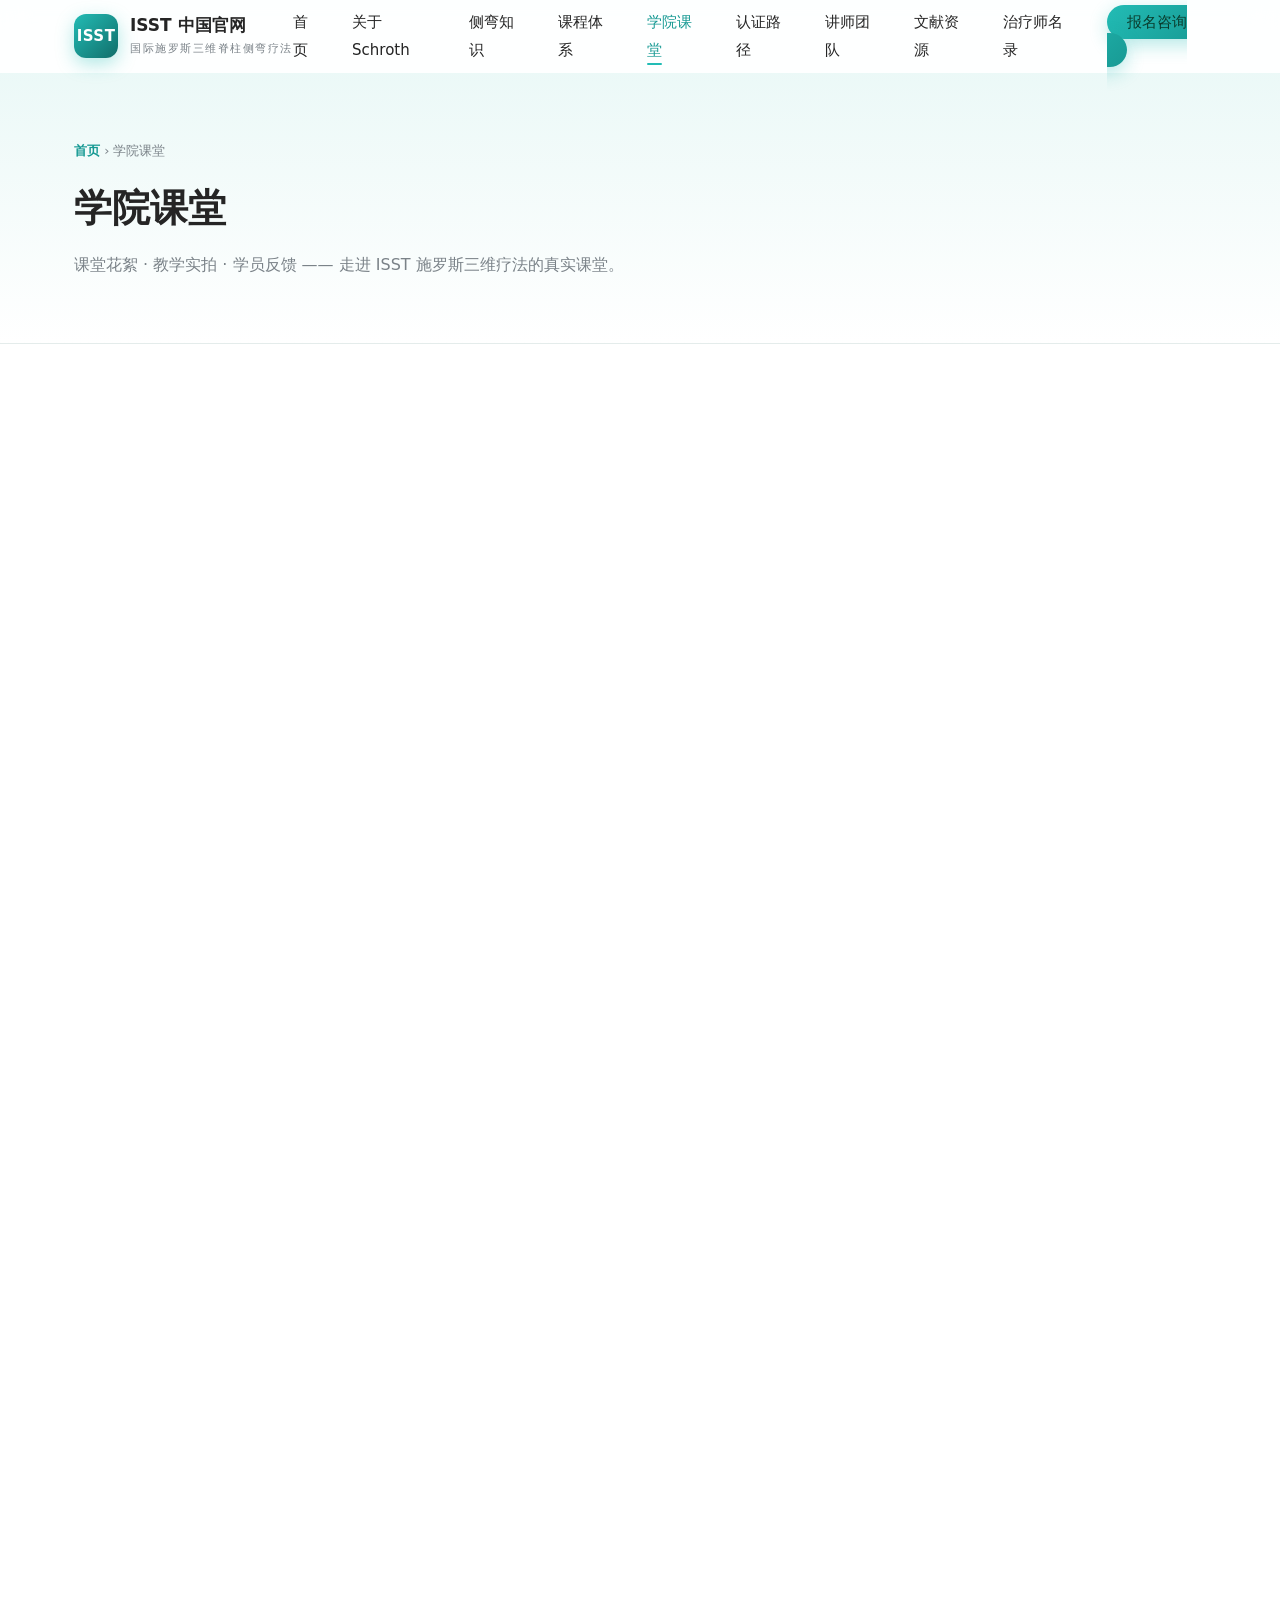
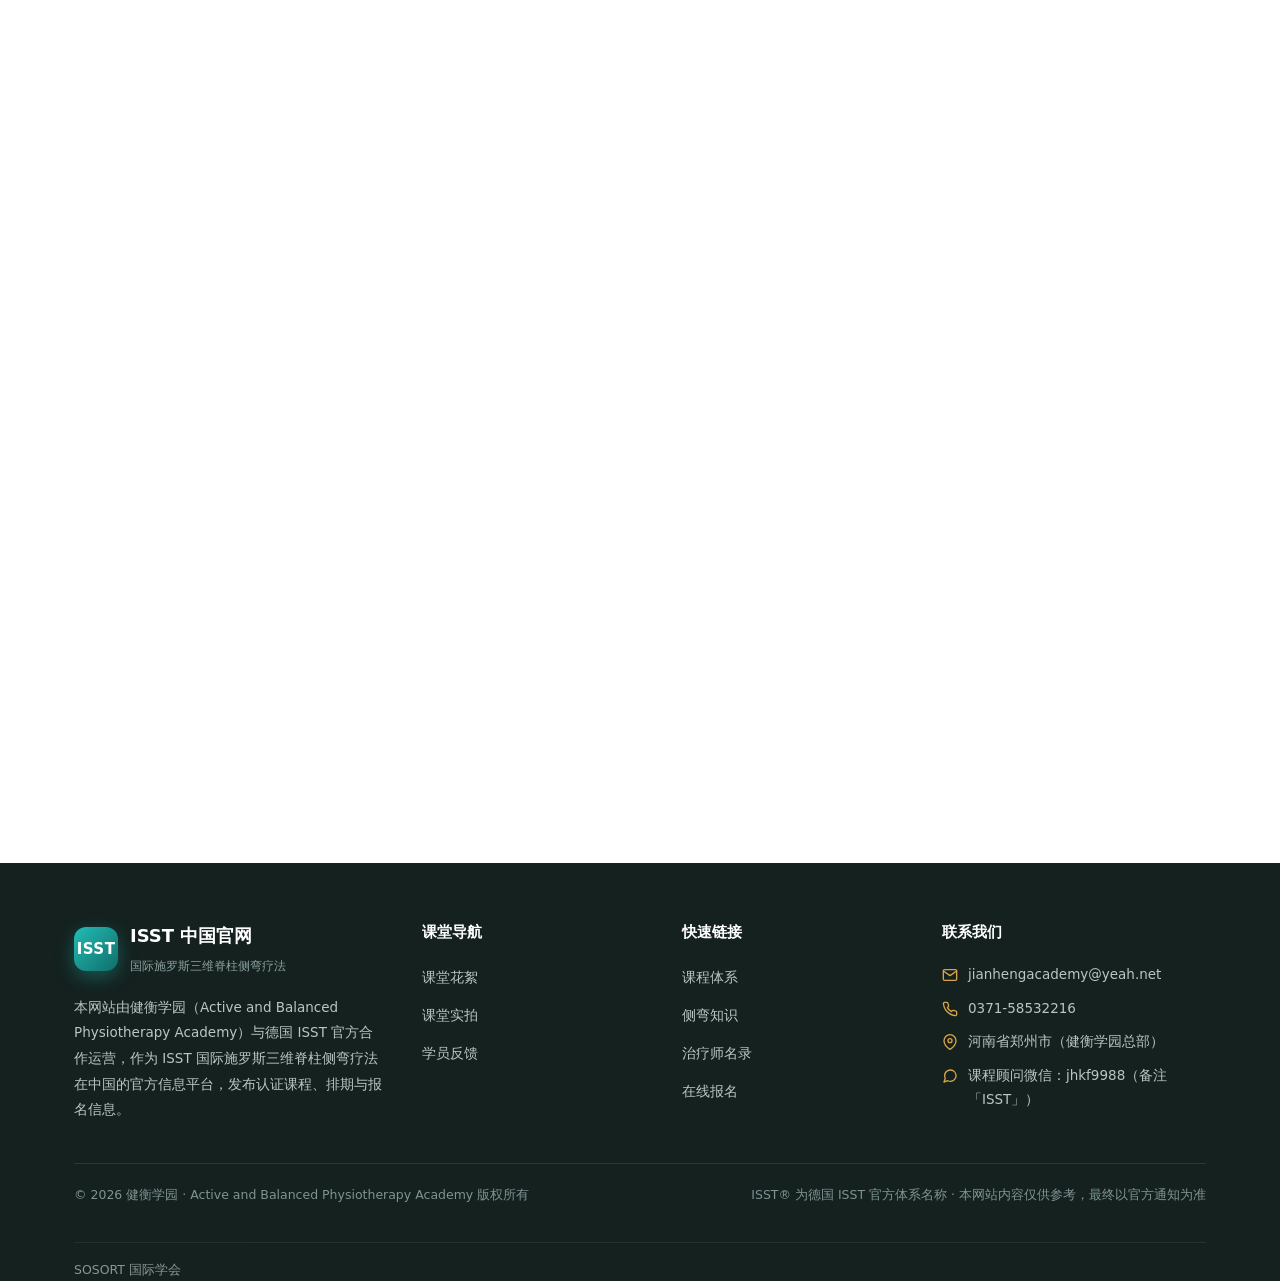
==== commit 9698f02f: "学院课堂页：去掉视频区标题文字，仅保留视频本体" ====
--- a/academy.html
+++ b/academy.html
@@ -75,10 +75,6 @@
 
     <!-- 课堂花絮快闪视频 -->
     <div class="knowledge-section reveal" id="video">
-      <div style="text-align:center;margin-bottom:24px">
-        <span class="sec-tag">CLASSROOM · VIDEO</span>
-        <h2 style="font-size:26px;border:none;padding:0;margin:8px 0 0">课堂花絮快闪</h2>
-      </div>
       <div style="position:relative;border-radius:var(--radius);overflow:hidden;box-shadow:var(--shadow-lg);background:#0a0f0f">
         <video id="academyVideo" controls preload="metadata" playsinline
                poster="https://isst-website.oss-cn-beijing.aliyuncs.com/academy/classroom/image.jpg?x-oss-process=image/resize,w_1200"
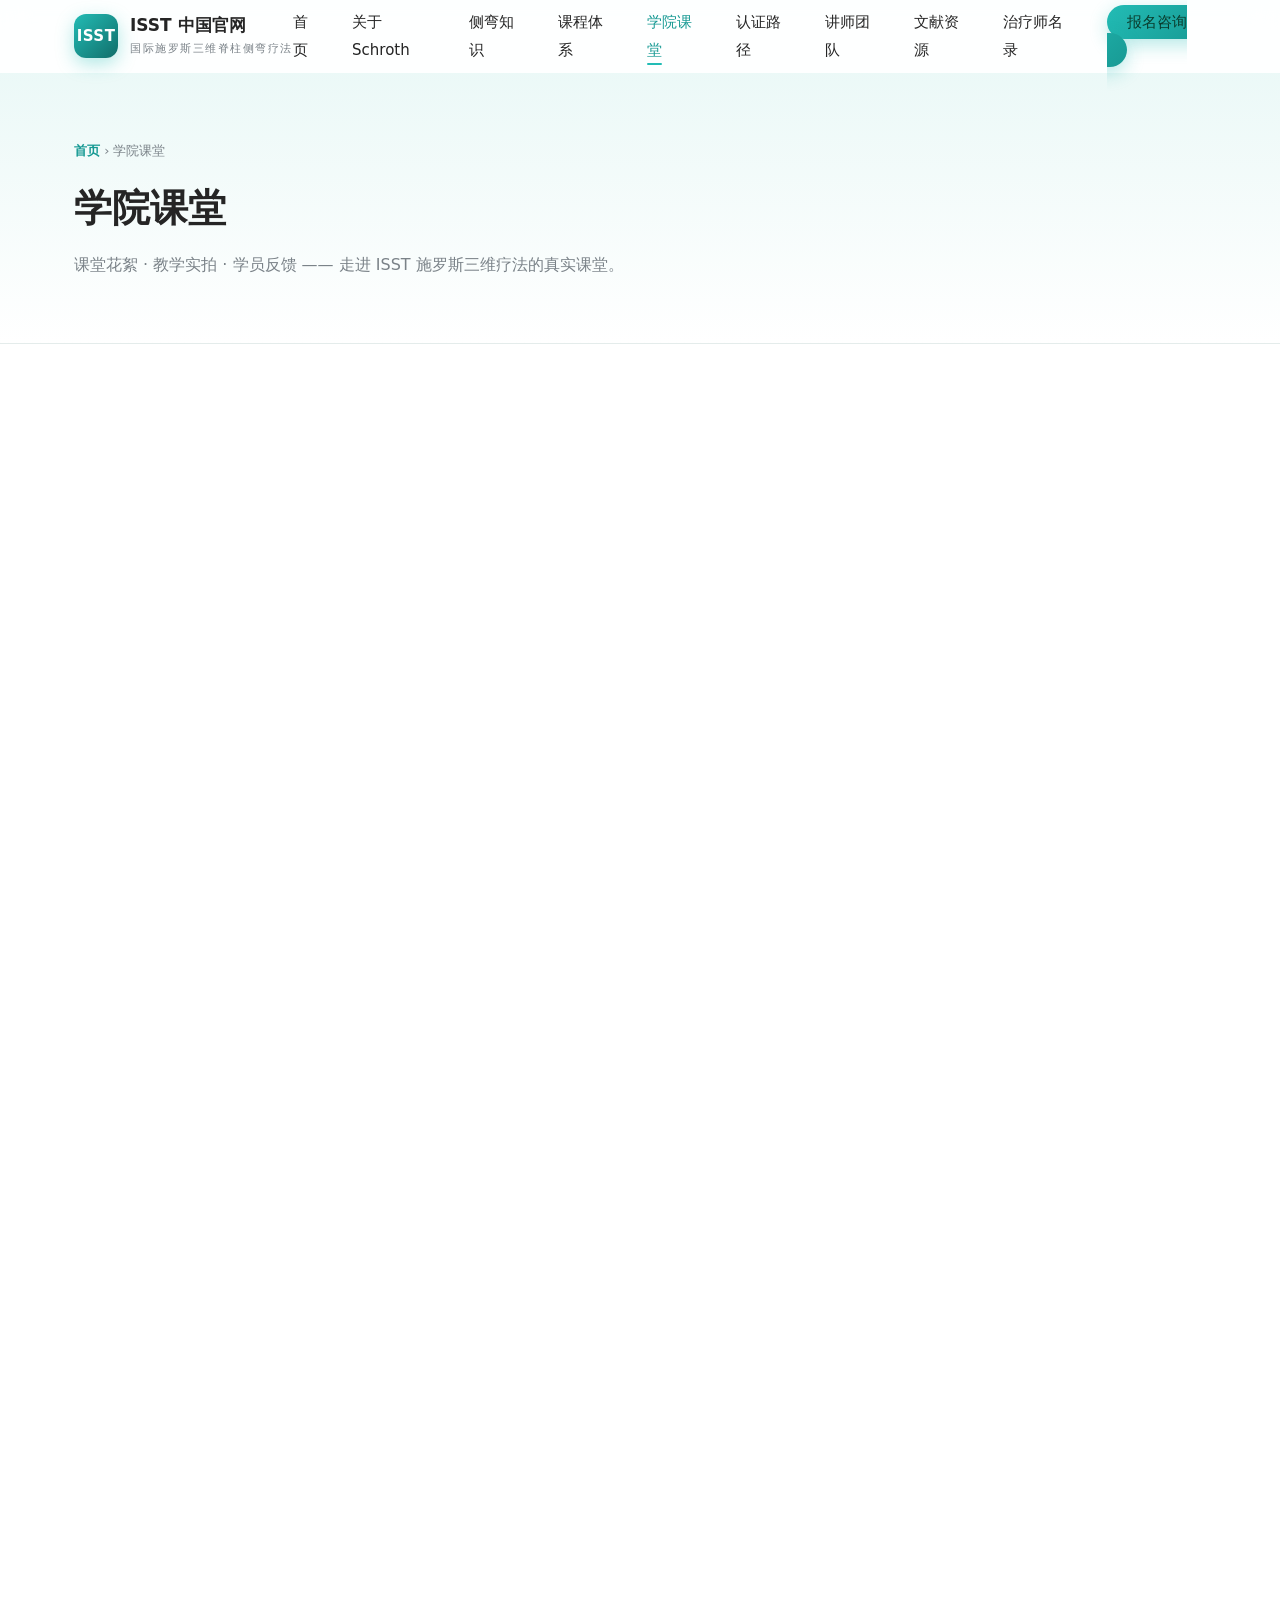
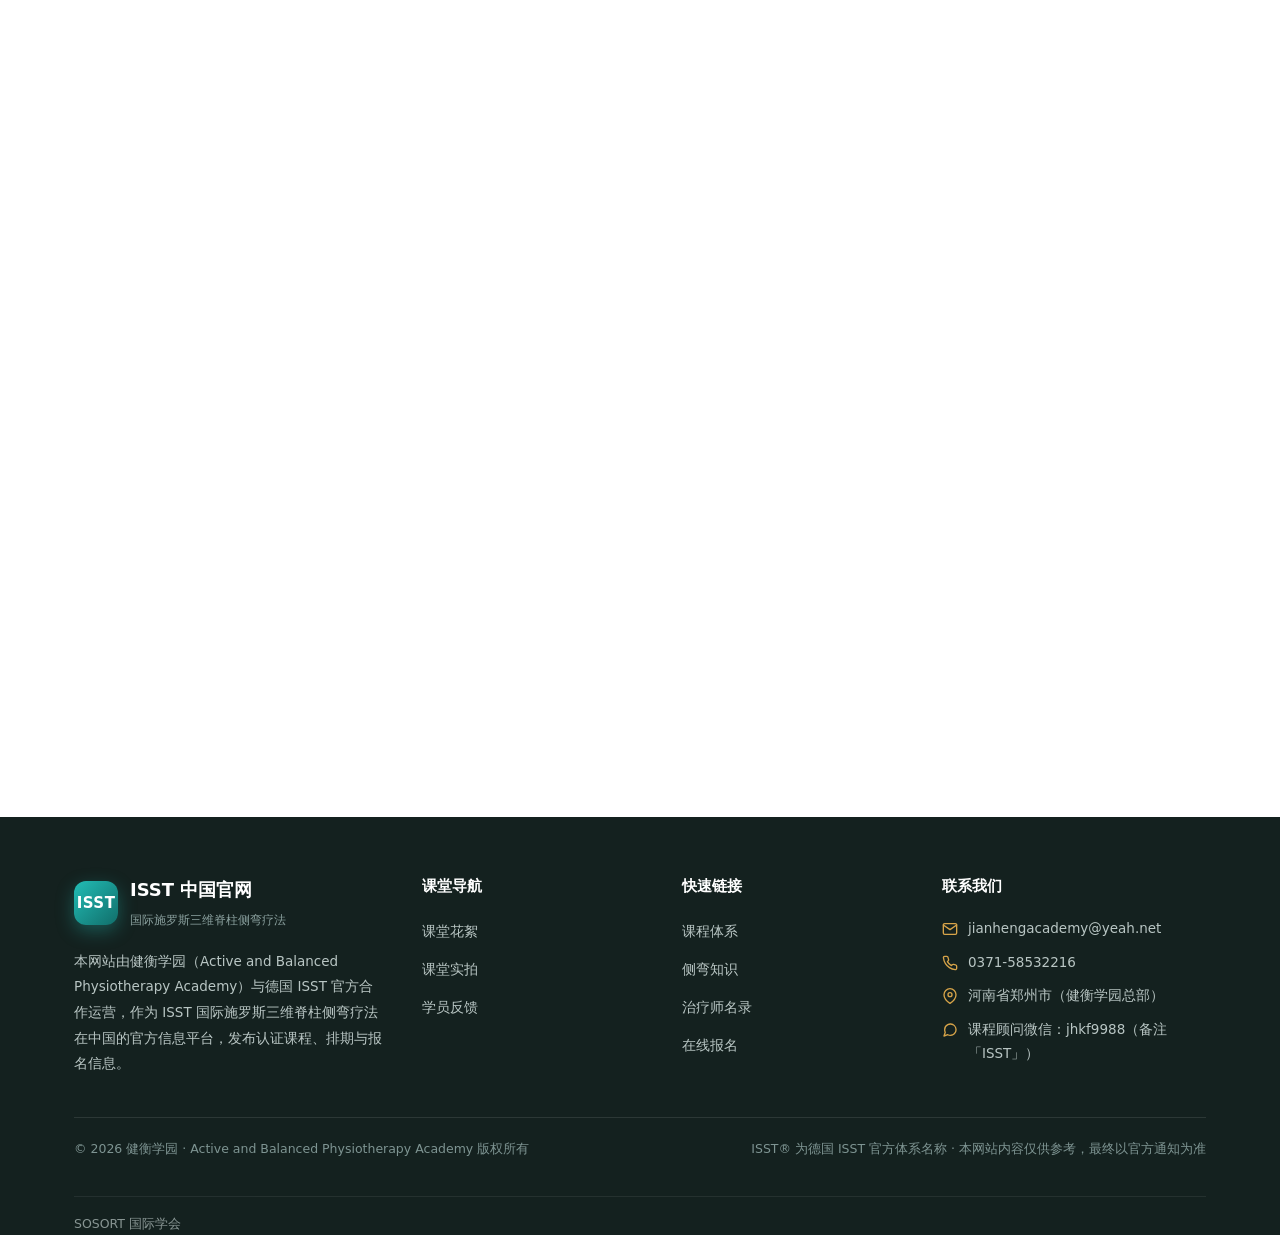
==== commit 4ba16534: "学院课堂反馈图：完整等比缩小不裁切；图片改为lightbox放大；补课堂瀑布流响应式" ====
--- a/academy.html
+++ b/academy.html
@@ -95,57 +95,57 @@
       </div>
       <div class="masonry" id="classroomGrid">
         <figure class="masonry-item">
-          <a href="https://isst-website.oss-cn-beijing.aliyuncs.com/academy/classroom/DSC03779.JPG" target="_blank" rel="noopener" class="masonry-link">
+          <a href="https://isst-website.oss-cn-beijing.aliyuncs.com/academy/classroom/DSC03779.JPG" class="masonry-link lb-open">
             <img src="https://isst-website.oss-cn-beijing.aliyuncs.com/academy/classroom/DSC03779.JPG?x-oss-process=image/resize,w_800" alt="课堂实拍" loading="lazy">
           </a>
         </figure>
         <figure class="masonry-item">
-          <a href="https://isst-website.oss-cn-beijing.aliyuncs.com/academy/classroom/DSC05945.JPG" target="_blank" rel="noopener" class="masonry-link">
+          <a href="https://isst-website.oss-cn-beijing.aliyuncs.com/academy/classroom/DSC05945.JPG" class="masonry-link lb-open">
             <img src="https://isst-website.oss-cn-beijing.aliyuncs.com/academy/classroom/DSC05945.JPG?x-oss-process=image/resize,w_800" alt="课堂实拍" loading="lazy">
           </a>
         </figure>
         <figure class="masonry-item">
-          <a href="https://isst-website.oss-cn-beijing.aliyuncs.com/academy/classroom/DSC05951.JPG" target="_blank" rel="noopener" class="masonry-link">
+          <a href="https://isst-website.oss-cn-beijing.aliyuncs.com/academy/classroom/DSC05951.JPG" class="masonry-link lb-open">
             <img src="https://isst-website.oss-cn-beijing.aliyuncs.com/academy/classroom/DSC05951.JPG?x-oss-process=image/resize,w_800" alt="课堂实拍" loading="lazy">
           </a>
         </figure>
         <figure class="masonry-item">
-          <a href="https://isst-website.oss-cn-beijing.aliyuncs.com/academy/classroom/DSC06469.JPG" target="_blank" rel="noopener" class="masonry-link">
+          <a href="https://isst-website.oss-cn-beijing.aliyuncs.com/academy/classroom/DSC06469.JPG" class="masonry-link lb-open">
             <img src="https://isst-website.oss-cn-beijing.aliyuncs.com/academy/classroom/DSC06469.JPG?x-oss-process=image/resize,w_800" alt="课堂实拍" loading="lazy">
           </a>
         </figure>
         <figure class="masonry-item">
-          <a href="https://isst-website.oss-cn-beijing.aliyuncs.com/academy/classroom/DSC06684.JPG" target="_blank" rel="noopener" class="masonry-link">
+          <a href="https://isst-website.oss-cn-beijing.aliyuncs.com/academy/classroom/DSC06684.JPG" class="masonry-link lb-open">
             <img src="https://isst-website.oss-cn-beijing.aliyuncs.com/academy/classroom/DSC06684.JPG?x-oss-process=image/resize,w_800" alt="课堂实拍" loading="lazy">
           </a>
         </figure>
         <figure class="masonry-item">
-          <a href="https://isst-website.oss-cn-beijing.aliyuncs.com/academy/classroom/IMG_0161.JPG" target="_blank" rel="noopener" class="masonry-link">
+          <a href="https://isst-website.oss-cn-beijing.aliyuncs.com/academy/classroom/IMG_0161.JPG" class="masonry-link lb-open">
             <img src="https://isst-website.oss-cn-beijing.aliyuncs.com/academy/classroom/IMG_0161.JPG?x-oss-process=image/resize,w_800" alt="课堂实拍" loading="lazy">
           </a>
         </figure>
         <figure class="masonry-item">
-          <a href="https://isst-website.oss-cn-beijing.aliyuncs.com/academy/classroom/IMG_0963.JPG" target="_blank" rel="noopener" class="masonry-link">
+          <a href="https://isst-website.oss-cn-beijing.aliyuncs.com/academy/classroom/IMG_0963.JPG" class="masonry-link lb-open">
             <img src="https://isst-website.oss-cn-beijing.aliyuncs.com/academy/classroom/IMG_0963.JPG?x-oss-process=image/resize,w_800" alt="课堂实拍" loading="lazy">
           </a>
         </figure>
         <figure class="masonry-item">
-          <a href="https://isst-website.oss-cn-beijing.aliyuncs.com/academy/classroom/IMG_9403.JPG" target="_blank" rel="noopener" class="masonry-link">
+          <a href="https://isst-website.oss-cn-beijing.aliyuncs.com/academy/classroom/IMG_9403.JPG" class="masonry-link lb-open">
             <img src="https://isst-website.oss-cn-beijing.aliyuncs.com/academy/classroom/IMG_9403.JPG?x-oss-process=image/resize,w_800" alt="课堂实拍" loading="lazy">
           </a>
         </figure>
         <figure class="masonry-item">
-          <a href="https://isst-website.oss-cn-beijing.aliyuncs.com/academy/classroom/PixPin_2026-09-03_11-11-51.png" target="_blank" rel="noopener" class="masonry-link">
+          <a href="https://isst-website.oss-cn-beijing.aliyuncs.com/academy/classroom/PixPin_2026-09-03_11-11-51.png" class="masonry-link lb-open">
             <img src="https://isst-website.oss-cn-beijing.aliyuncs.com/academy/classroom/PixPin_2026-09-03_11-11-51.png?x-oss-process=image/resize,w_800" alt="课堂实拍" loading="lazy">
           </a>
         </figure>
         <figure class="masonry-item">
-          <a href="https://isst-website.oss-cn-beijing.aliyuncs.com/academy/classroom/PixPin_2026-09-03_11-19-01.png" target="_blank" rel="noopener" class="masonry-link">
+          <a href="https://isst-website.oss-cn-beijing.aliyuncs.com/academy/classroom/PixPin_2026-09-03_11-19-01.png" class="masonry-link lb-open">
             <img src="https://isst-website.oss-cn-beijing.aliyuncs.com/academy/classroom/PixPin_2026-09-03_11-19-01.png?x-oss-process=image/resize,w_800" alt="课堂实拍" loading="lazy">
           </a>
         </figure>
         <figure class="masonry-item">
-          <a href="https://isst-website.oss-cn-beijing.aliyuncs.com/academy/classroom/image.jpg" target="_blank" rel="noopener" class="masonry-link">
+          <a href="https://isst-website.oss-cn-beijing.aliyuncs.com/academy/classroom/image.jpg" class="masonry-link lb-open">
             <img src="https://isst-website.oss-cn-beijing.aliyuncs.com/academy/classroom/image.jpg?x-oss-process=image/resize,w_800" alt="课堂实拍" loading="lazy">
           </a>
         </figure>
@@ -278,7 +278,7 @@
     urls.forEach(function (u) {
       var fig = document.createElement('figure');
       fig.className = 'masonry-item';
-      fig.innerHTML = '<a href="' + u + '" target="_blank" rel="noopener" class="masonry-link">' +
+      fig.innerHTML = '<a href="' + u + '" class="masonry-link lb-open">' +
         '<img src="' + thumb(u) + '" alt="学员反馈" loading="lazy"></a>';
       grid.appendChild(fig);
     });
@@ -299,5 +299,32 @@
 <script src="https://cdn.jsdelivr.net/npm/gsap@3.12.7/dist/ScrollTrigger.min.js"></script>
 <script src="js/gsap-anim.js"></script>
 <script src="js/main.js"></script>
+
+<!-- 图片放大弹层 -->
+<div id="lbOverlay" style="display:none;position:fixed;inset:0;z-index:1000;background:rgba(0,0,0,.88);align-items:center;justify-content:center;cursor:zoom-out">
+  <img id="lbImage" src="" alt="放大查看" style="max-width:92vw;max-height:90vh;border-radius:8px;box-shadow:0 20px 80px rgba(0,0,0,.6)">
+  <button id="lbClose" style="position:absolute;top:20px;right:28px;background:none;border:none;color:#fff;font-size:40px;line-height:1;cursor:pointer">×</button>
+</div>
+<script>
+(function () {
+  var overlay = document.getElementById('lbOverlay');
+  var img = document.getElementById('lbImage');
+  var close = document.getElementById('lbClose');
+  if (!overlay) return;
+
+  document.addEventListener('click', function (e) {
+    var link = e.target.closest ? e.target.closest('.lb-open') : null;
+    if (link) {
+      e.preventDefault();
+      img.src = link.getAttribute('href');
+      overlay.style.display = 'flex';
+    }
+  });
+  function hide() { overlay.style.display = 'none'; img.src = ''; }
+  overlay.addEventListener('click', hide);
+  close.addEventListener('click', hide);
+  document.addEventListener('keydown', function (e) { if (e.key === 'Escape') hide(); });
+})();
+</script>
 </body>
 </html>
--- a/css/style.css
+++ b/css/style.css
@@ -582,9 +582,23 @@
 .masonry-link{display:block;border-radius:12px;overflow:hidden;box-shadow:0 2px 12px rgba(0,0,0,.06);border:1px solid var(--line);background:var(--white);transition:transform .25s ease,box-shadow .25s ease}
 .masonry-link:hover{transform:translateY(-4px);box-shadow:var(--shadow-lg)}
 .masonry-link img{width:100%;height:auto;display:block}
+/* 学员反馈截图：完整等比显示，不裁切；用更窄的列让长截图整体缩小 */
+#feedbackGrid{columns:4;column-gap:14px}
+#feedbackGrid .masonry-link img{width:100%;height:auto;display:block}
+/* 课堂瀑布流响应式 */
 @media (max-width:900px){
   .masonry{columns:2}
 }
 @media (max-width:560px){
   .masonry{columns:1}
 }
+/* 反馈瀑布流响应式 */
+@media (max-width:1100px){
+  #feedbackGrid{columns:3}
+}
+@media (max-width:900px){
+  #feedbackGrid{columns:2}
+}
+@media (max-width:560px){
+  #feedbackGrid{columns:1}
+}
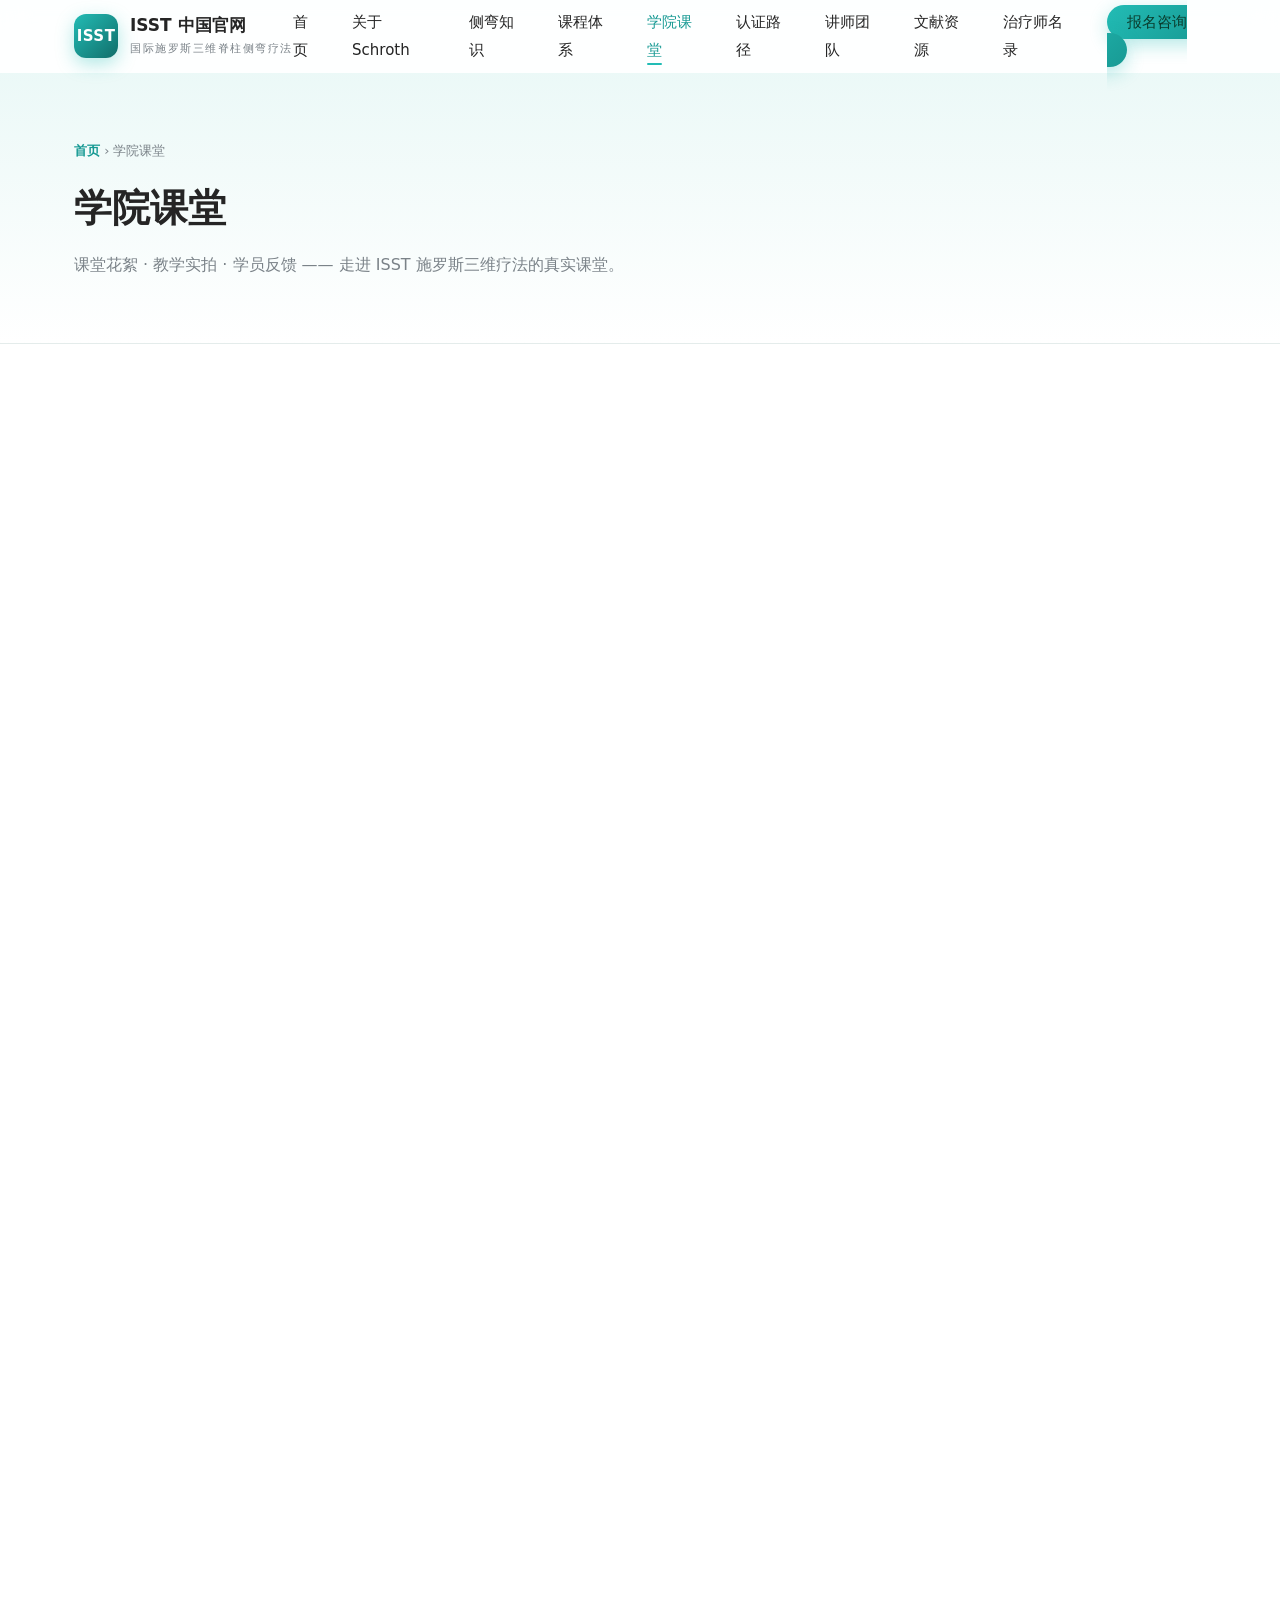
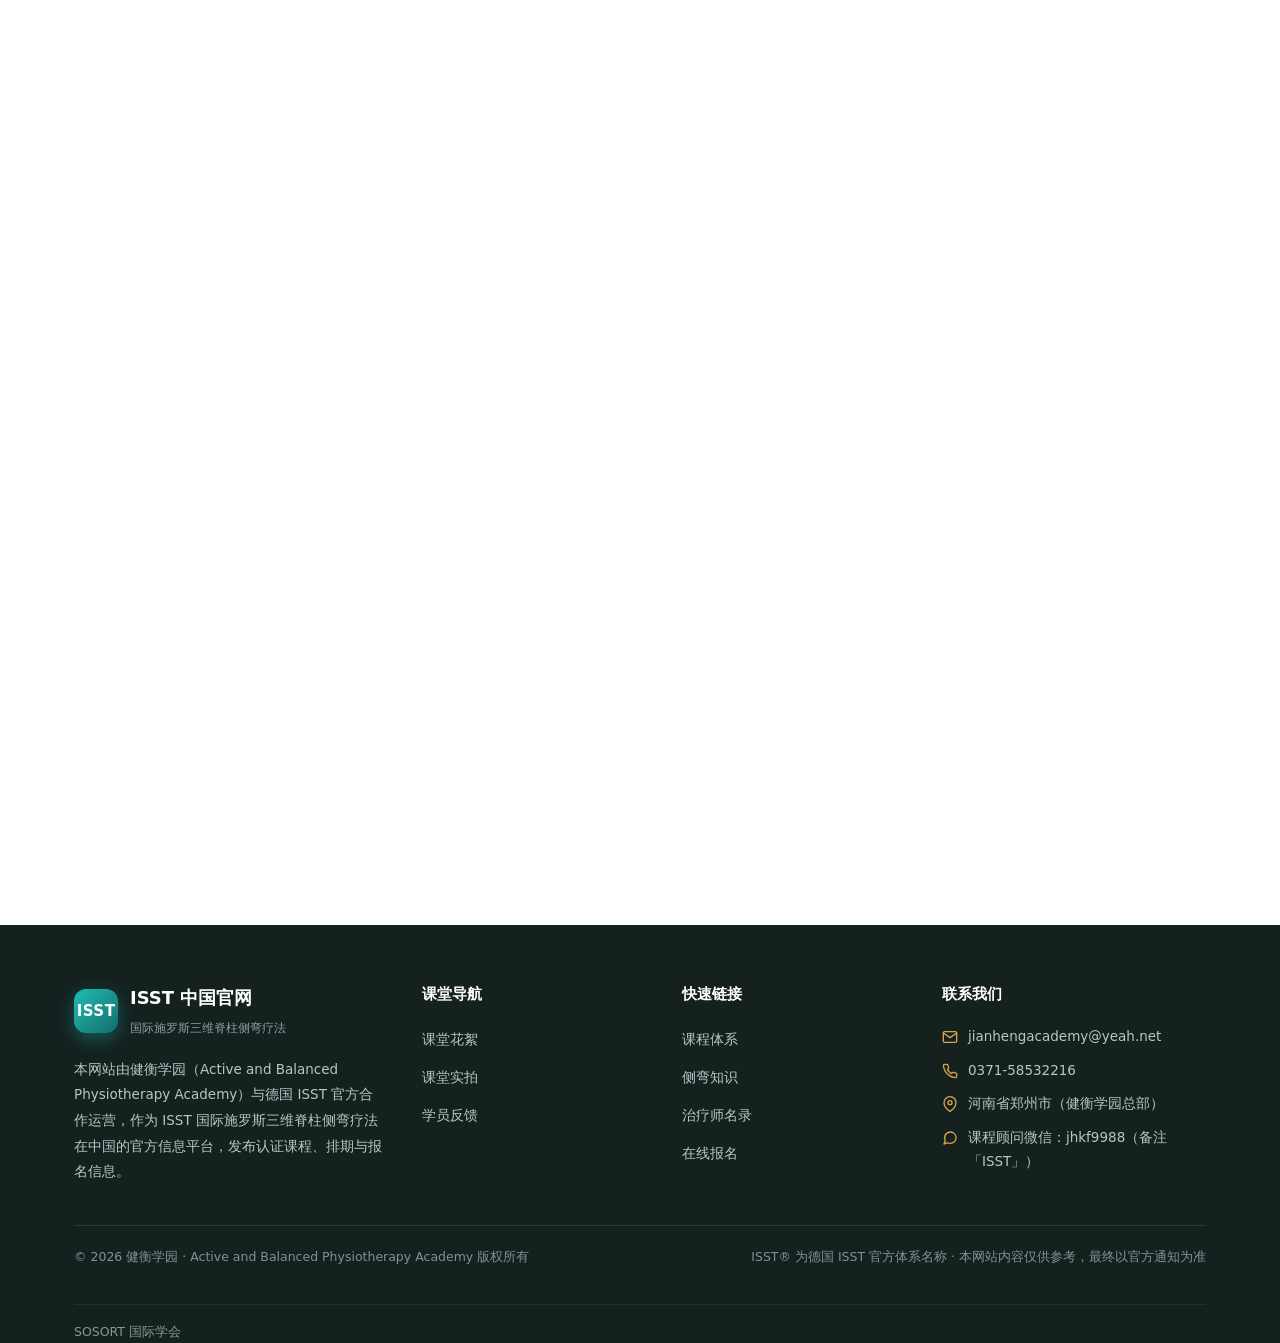
==== commit c5753594: "学院课堂反馈默认展示 20 张（共21张，剩1张点查看更多）" ====
--- a/academy.html
+++ b/academy.html
@@ -261,7 +261,7 @@
   var btn = document.getElementById('showMoreFeedback');
   if (!grid) return;
 
-  var PREVIEW_COUNT = 10;
+  var PREVIEW_COUNT = 20;
 
   // 洗牌（随机精选）
   function shuffle(arr) {
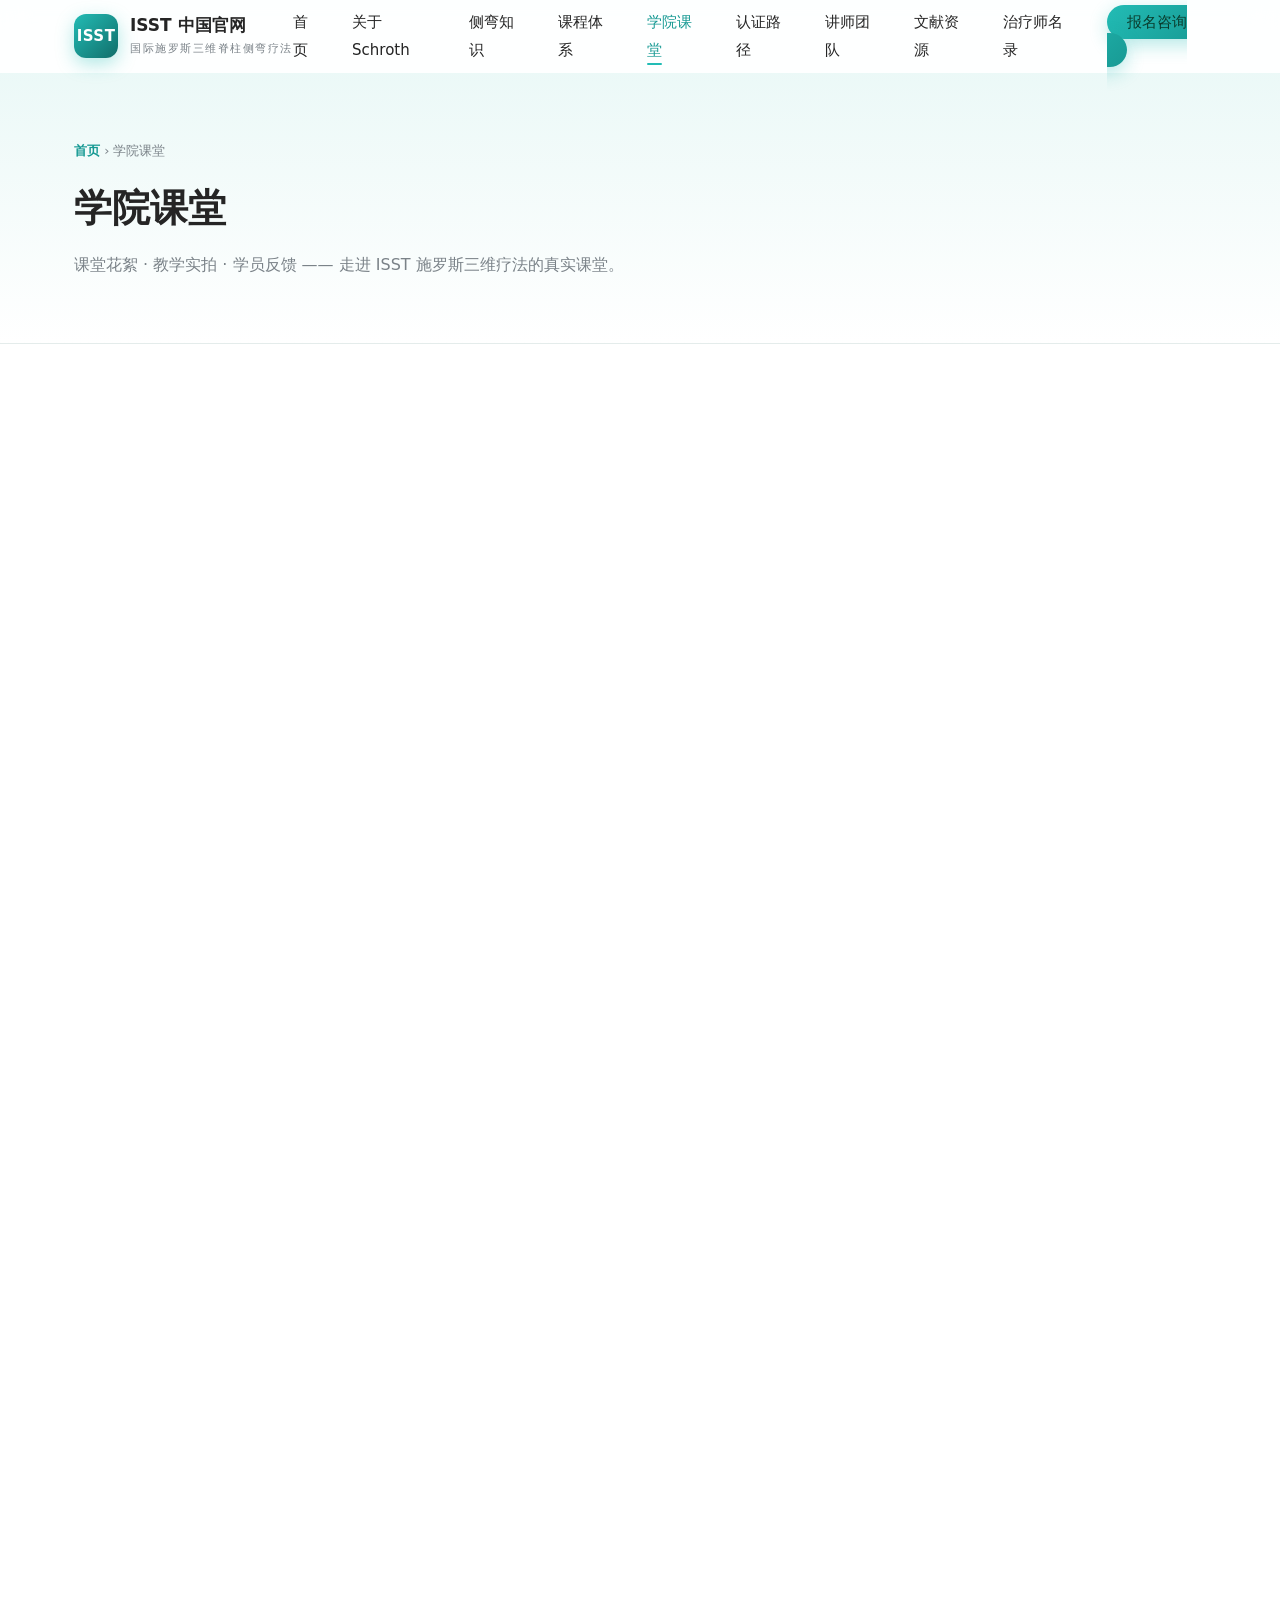
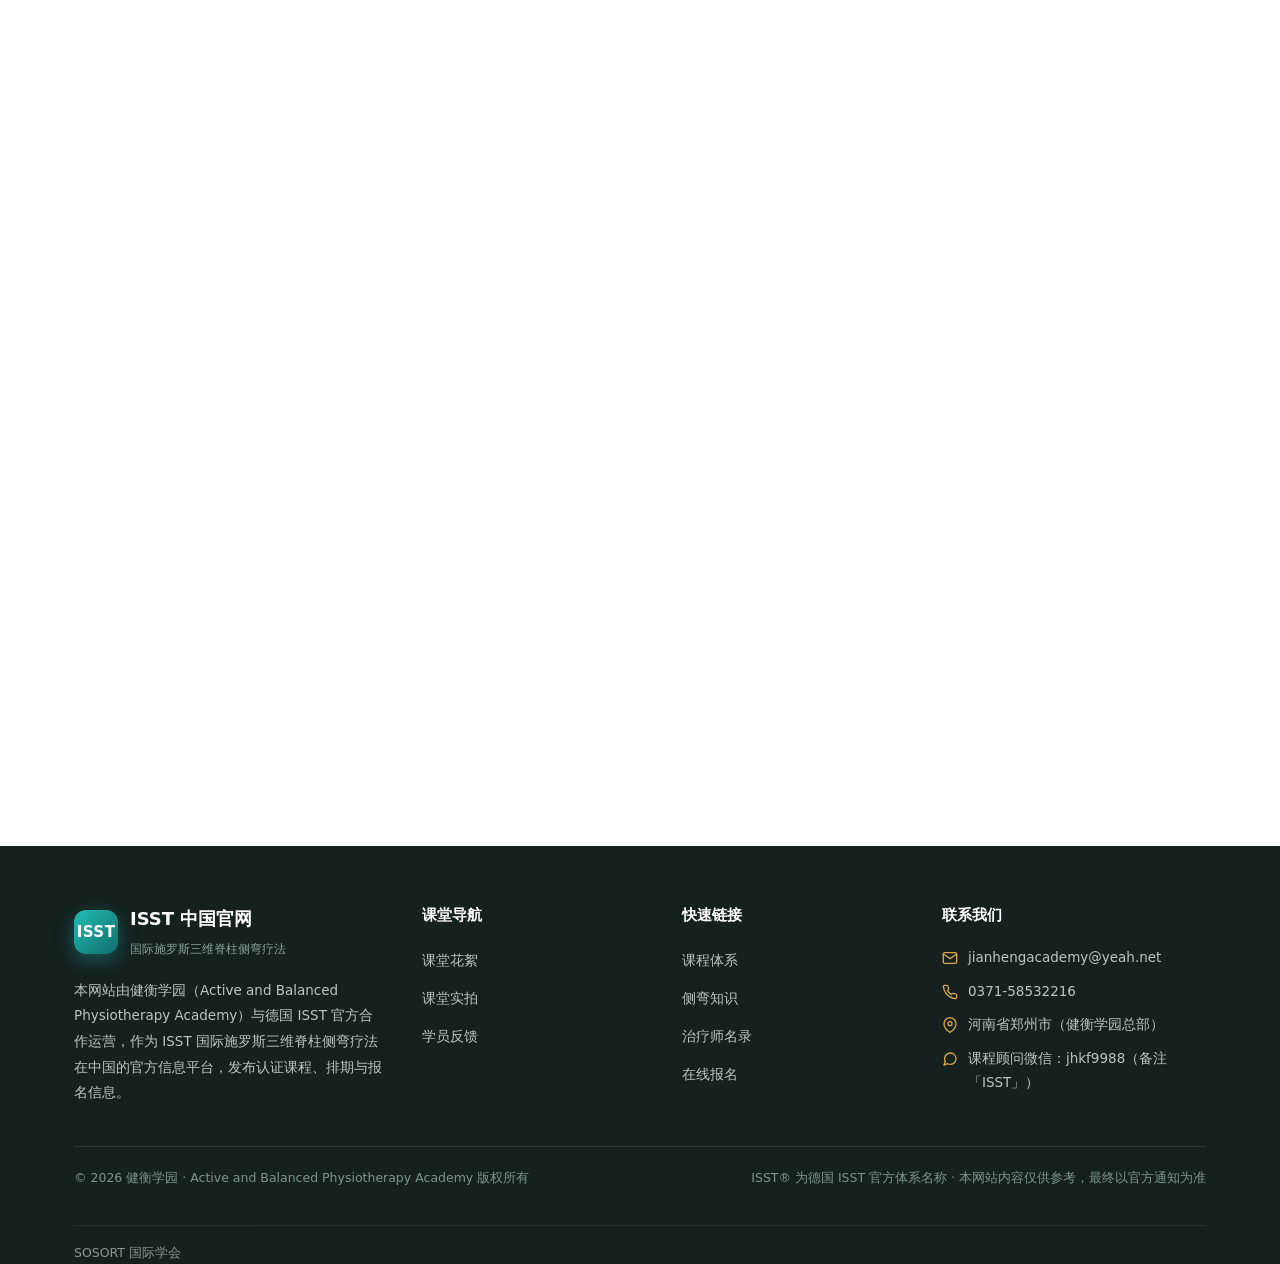
==== commit 95182ce5: "学院课堂反馈：去掉查看更多按钮，固定展示 20 张" ====
--- a/academy.html
+++ b/academy.html
@@ -160,9 +160,6 @@
         <p style="color:var(--muted);margin-top:8px">来自学员与朋友圈的真实评价（点击图片可放大查看）</p>
       </div>
       <div class="masonry" id="feedbackGrid"></div>
-      <div style="text-align:center;margin-top:28px">
-        <button id="showMoreFeedback" class="btn btn-ghost" style="display:none">查看更多反馈</button>
-      </div>
       <p style="font-size:13px;color:var(--muted);text-align:center;margin-top:16px">以上为学员自愿分享的学习反馈，内容仅供参考，个体体验因人而异。</p>
     </div>
 
@@ -253,15 +250,11 @@
     "https://isst-website.oss-cn-beijing.aliyuncs.com/academy/feedback/bd19ec47d6930bdae44b6b94e23a1d99_compress.jpg",
     "https://isst-website.oss-cn-beijing.aliyuncs.com/academy/feedback/c11ef18af110888b246934e4f22c4ef9_compress.jpg",
     "https://isst-website.oss-cn-beijing.aliyuncs.com/academy/feedback/d289a49280989e968604ddca42705878_compress.jpg",
-    "https://isst-website.oss-cn-beijing.aliyuncs.com/academy/feedback/d3310673e8c0a80897973530a85ee72c_compress.jpg",
-    "https://isst-website.oss-cn-beijing.aliyuncs.com/academy/feedback/d42b9722-6829-41af-bd74-a8d41f6314f1.jpg"
+    "https://isst-website.oss-cn-beijing.aliyuncs.com/academy/feedback/d3310673e8c0a80897973530a85ee72c_compress.jpg"
   ];
 
   var grid = document.getElementById('feedbackGrid');
-  var btn = document.getElementById('showMoreFeedback');
   if (!grid) return;
-
-  var PREVIEW_COUNT = 20;
 
   // 洗牌（随机精选）
   function shuffle(arr) {
@@ -285,14 +278,8 @@
   }
 
   var shuffled = shuffle(feedbackImages.slice());
-  render(shuffled.slice(0, PREVIEW_COUNT));
-  if (shuffled.length > PREVIEW_COUNT) {
-    btn.style.display = 'inline-flex';
-    btn.addEventListener('click', function () {
-      render(shuffled.slice(PREVIEW_COUNT));
-      btn.style.display = 'none';
-    });
-  }
+  // 展示前 20 张（共 20 张，无"查看更多"按钮）
+  render(shuffled.slice(0, 20));
 })();
 </script>
 <script src="https://cdn.jsdelivr.net/npm/gsap@3.12.7/dist/gsap.min.js"></script>
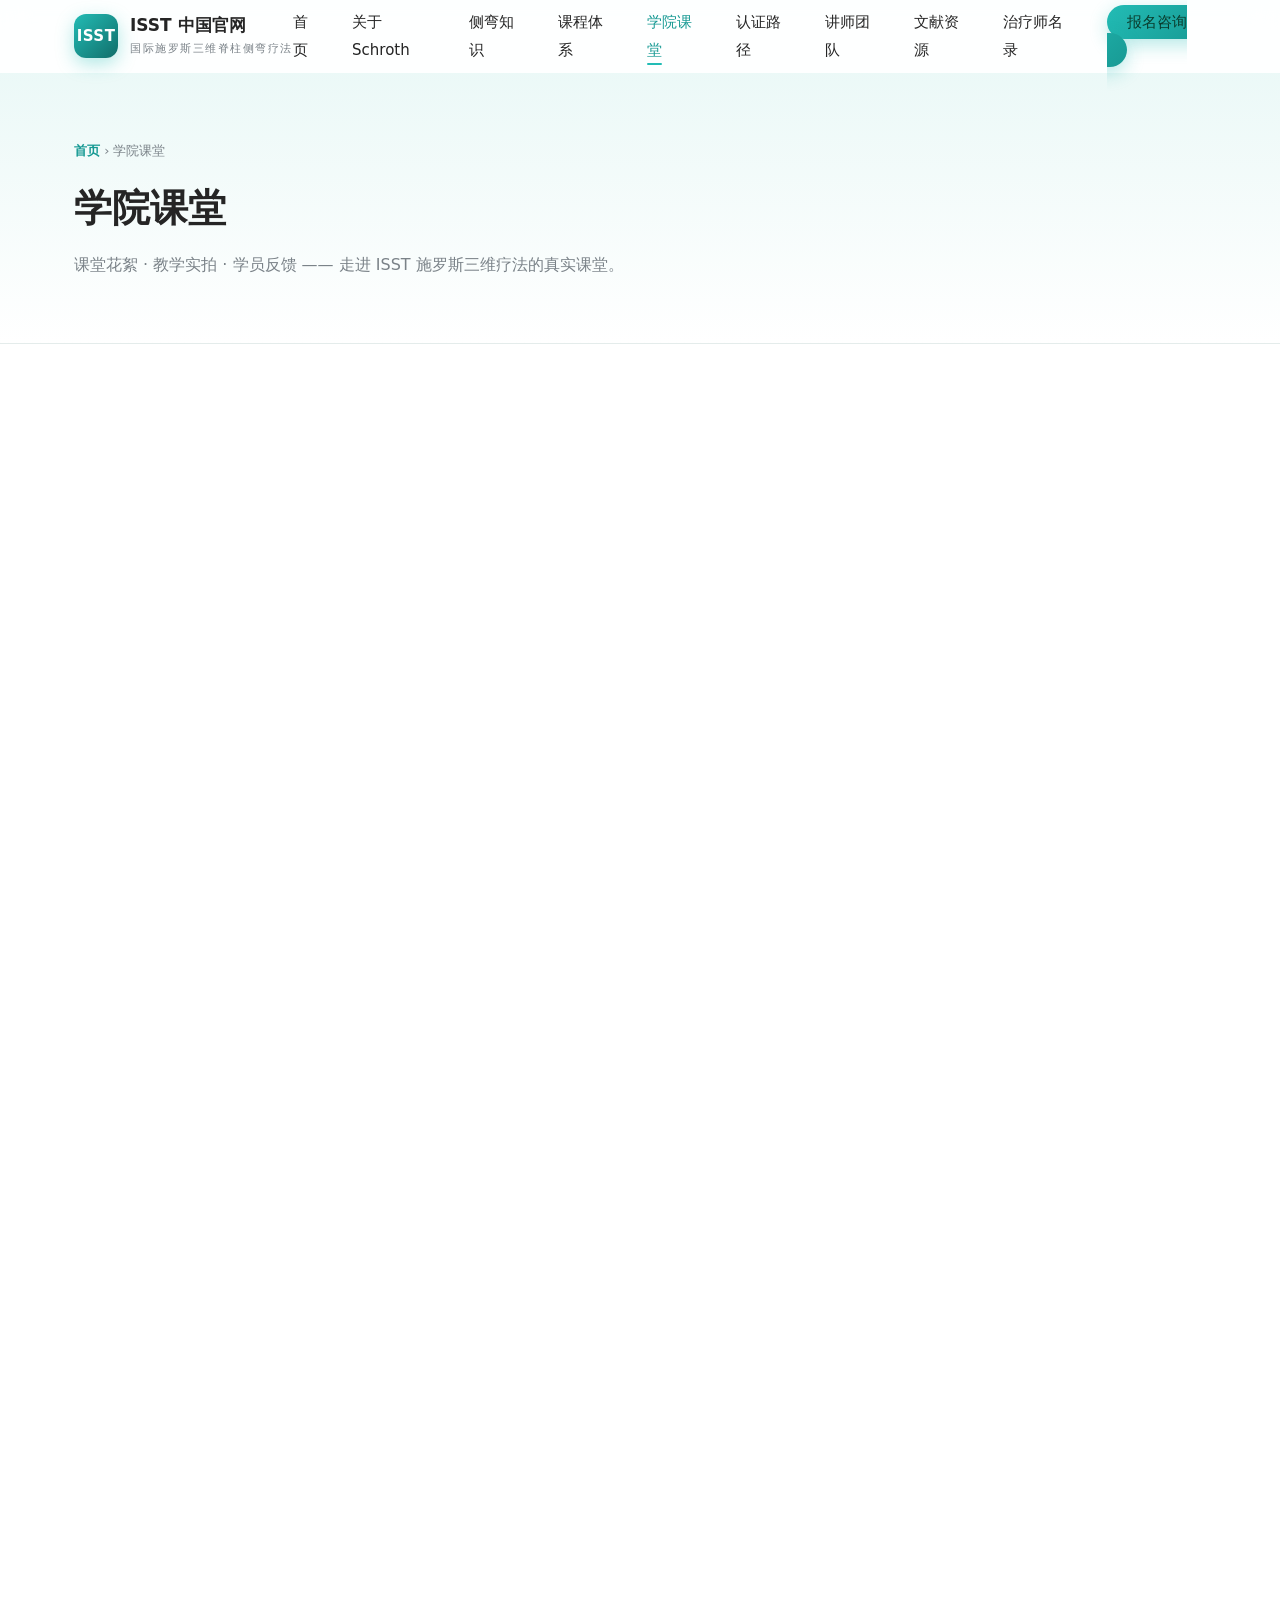
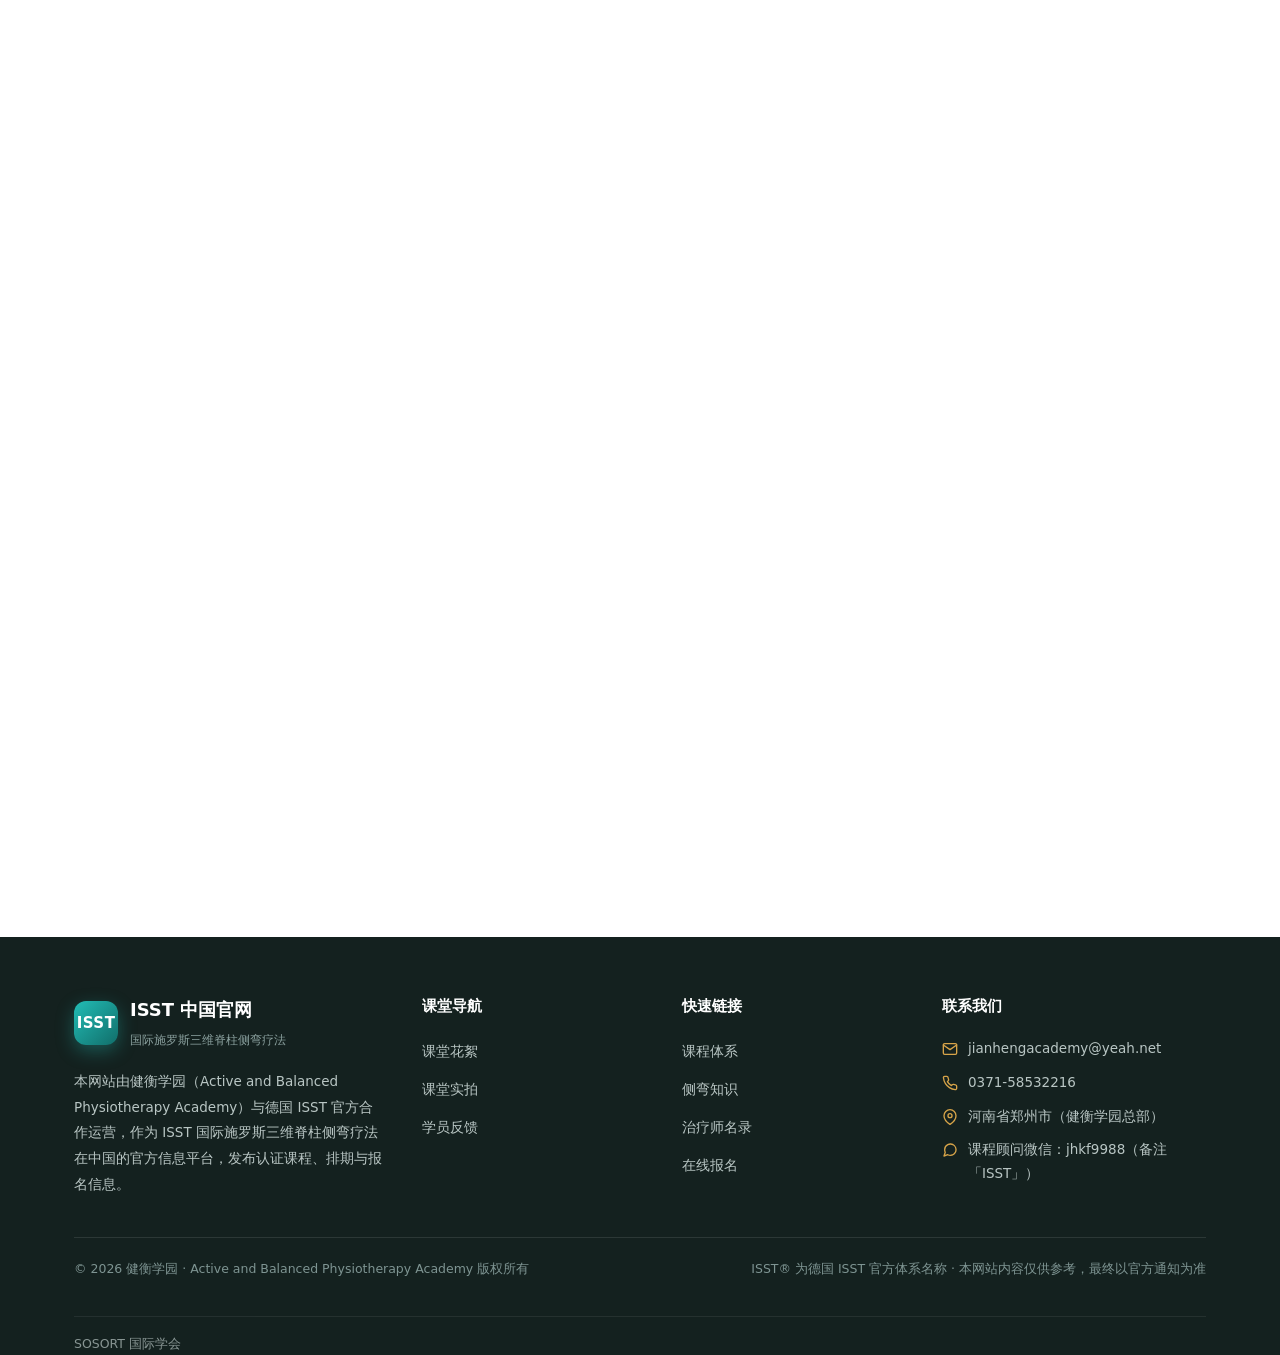
==== commit cee14d15: "学院课堂：课堂实拍增至16张(新增DSC05838)" ====
--- a/academy.html
+++ b/academy.html
@@ -100,6 +100,11 @@
           </a>
         </figure>
         <figure class="masonry-item">
+          <a href="https://isst-website.oss-cn-beijing.aliyuncs.com/academy/classroom/DSC05838.JPG" class="masonry-link lb-open">
+            <img src="https://isst-website.oss-cn-beijing.aliyuncs.com/academy/classroom/DSC05838.JPG?x-oss-process=image/resize,w_800" alt="课堂实拍" loading="lazy">
+          </a>
+        </figure>
+        <figure class="masonry-item">
           <a href="https://isst-website.oss-cn-beijing.aliyuncs.com/academy/classroom/DSC05945.JPG" class="masonry-link lb-open">
             <img src="https://isst-website.oss-cn-beijing.aliyuncs.com/academy/classroom/DSC05945.JPG?x-oss-process=image/resize,w_800" alt="课堂实拍" loading="lazy">
           </a>
@@ -129,6 +134,27 @@
             <img src="https://isst-website.oss-cn-beijing.aliyuncs.com/academy/classroom/IMG_0963.JPG?x-oss-process=image/resize,w_800" alt="课堂实拍" loading="lazy">
           </a>
         </figure>
+<figure class="masonry-item">
+          <a href="https://isst-website.oss-cn-beijing.aliyuncs.com/academy/classroom/IMG_8478.JPG" class="masonry-link lb-open">
+            <img src="https://isst-website.oss-cn-beijing.aliyuncs.com/academy/classroom/IMG_8478.JPG?x-oss-process=image/resize,w_800" alt="课堂实拍" loading="lazy">
+          </a>
+        </figure>
+        <figure class="masonry-item">
+          <a href="https://isst-website.oss-cn-beijing.aliyuncs.com/academy/classroom/IMG_8485.JPG" class="masonry-link lb-open">
+            <img src="https://isst-website.oss-cn-beijing.aliyuncs.com/academy/classroom/IMG_8485.JPG?x-oss-process=image/resize,w_800" alt="课堂实拍" loading="lazy">
+          </a>
+        </figure>
+        <figure class="masonry-item">
+          <a href="https://isst-website.oss-cn-beijing.aliyuncs.com/academy/classroom/IMG_8495.JPG" class="masonry-link lb-open">
+            <img src="https://isst-website.oss-cn-beijing.aliyuncs.com/academy/classroom/IMG_8495.JPG?x-oss-process=image/resize,w_800" alt="课堂实拍" loading="lazy">
+          </a>
+        </figure>
+        <figure class="masonry-item">
+          <a href="https://isst-website.oss-cn-beijing.aliyuncs.com/academy/classroom/IMG_9121.JPG" class="masonry-link lb-open">
+            <img src="https://isst-website.oss-cn-beijing.aliyuncs.com/academy/classroom/IMG_9121.JPG?x-oss-process=image/resize,w_800" alt="课堂实拍" loading="lazy">
+          </a>
+        </figure>
+        
         <figure class="masonry-item">
           <a href="https://isst-website.oss-cn-beijing.aliyuncs.com/academy/classroom/IMG_9403.JPG" class="masonry-link lb-open">
             <img src="https://isst-website.oss-cn-beijing.aliyuncs.com/academy/classroom/IMG_9403.JPG?x-oss-process=image/resize,w_800" alt="课堂实拍" loading="lazy">
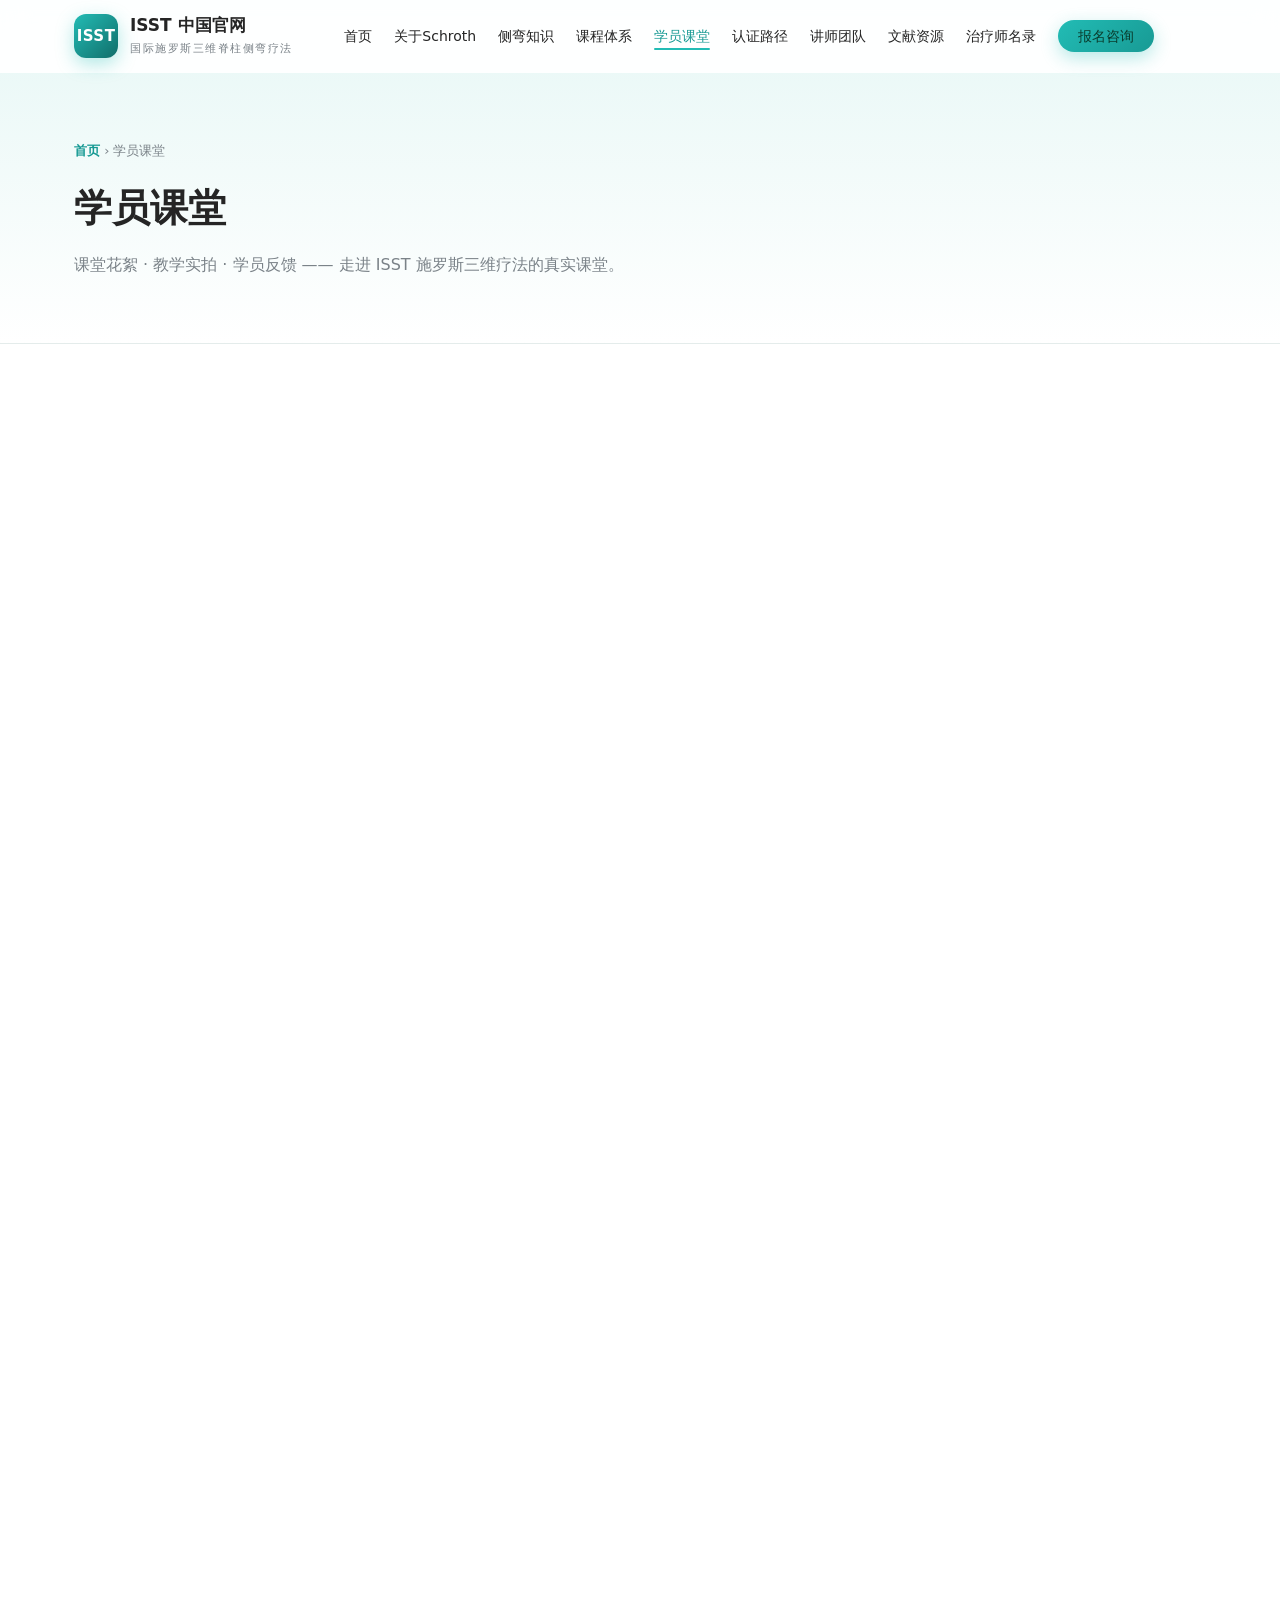
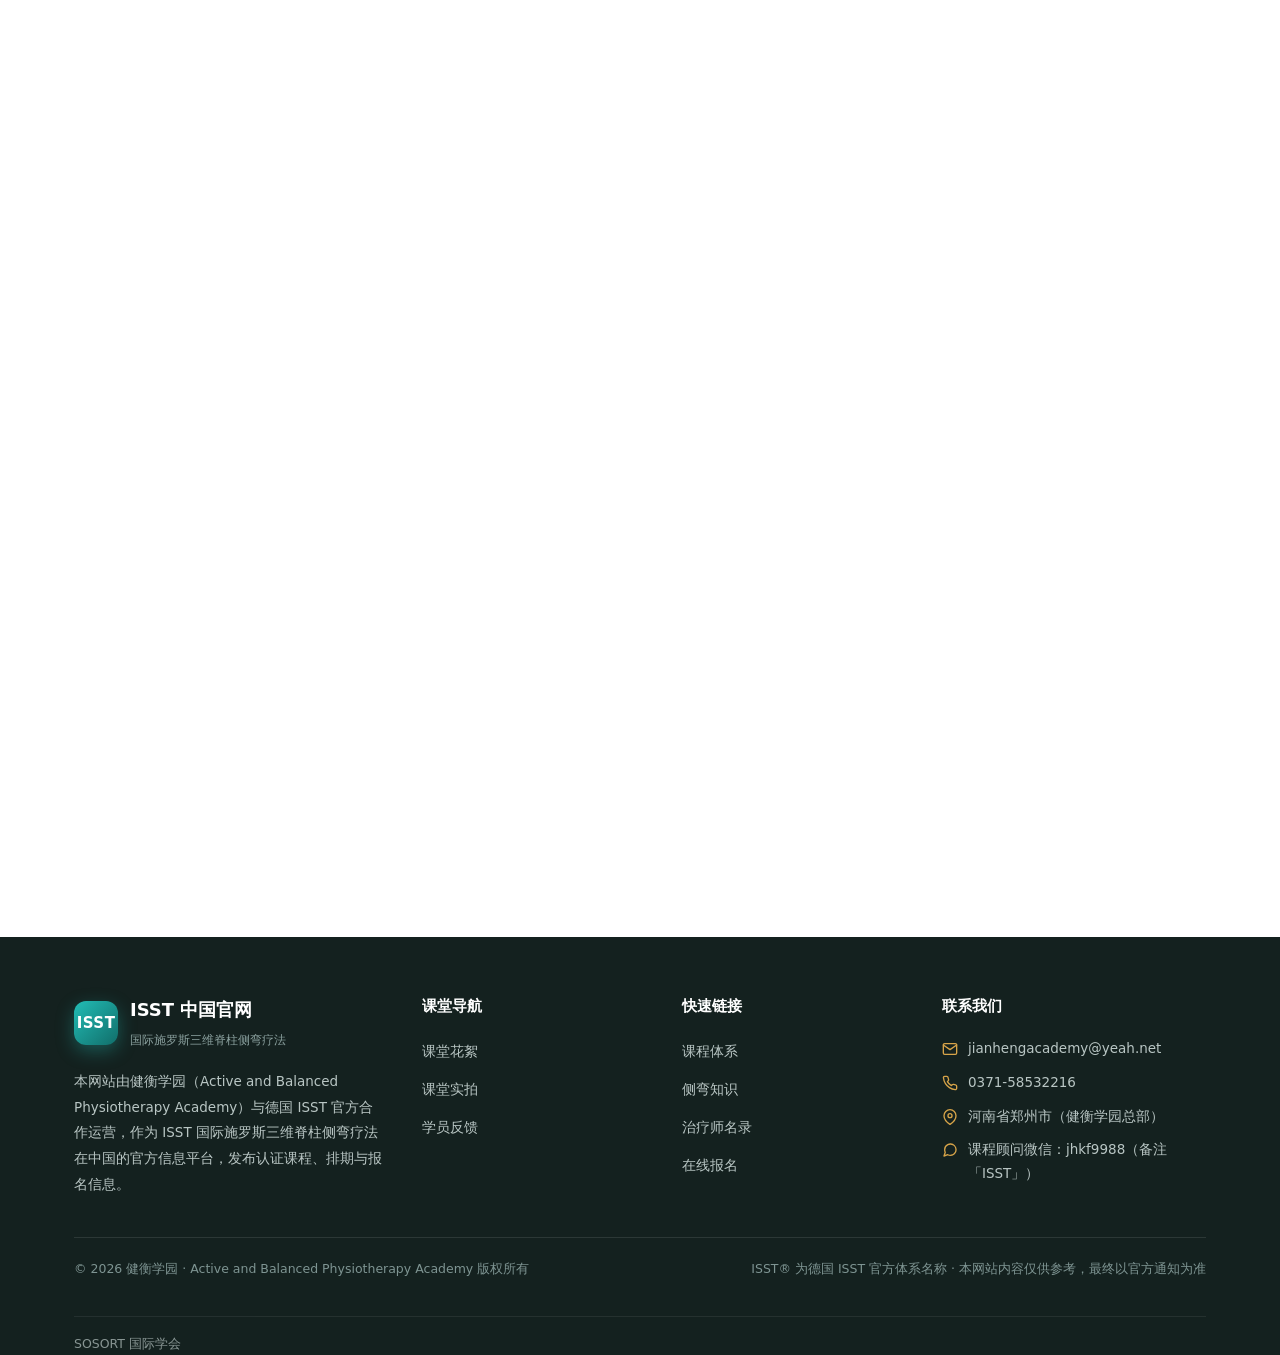
==== commit b307eb81: "全站「学院课堂」更名为「学员课堂」（8页共17处）" ====
--- a/academy.html
+++ b/academy.html
@@ -3,25 +3,25 @@
 <head>
 <meta charset="UTF-8">
 <meta name="viewport" content="width=device-width, initial-scale=1.0">
-<title>学院课堂 | ISST 国际施罗斯三维脊柱侧弯疗法 — 中国官网</title>
-<meta name="description" content="走进 ISST 学院课堂：教学实拍照片、课堂花絮快闪视频与学员真实反馈，直观感受施罗斯三维疗法的教学现场。">
-<meta name="keywords" content="ISST课堂,施罗斯课堂,学院课堂,教学实拍,学员反馈,ISST培训,健衡学园">
+<title>学员课堂 | ISST 国际施罗斯三维脊柱侧弯疗法 — 中国官网</title>
+<meta name="description" content="走进 ISST 学员课堂：教学实拍照片、课堂花絮快闪视频与学员真实反馈，直观感受施罗斯三维疗法的教学现场。">
+<meta name="keywords" content="ISST课堂,施罗斯课堂,学员课堂,教学实拍,学员反馈,ISST培训,健衡学园">
 <link rel="canonical" href="https://isstschroth.com/academy.html">
 <meta property="og:type" content="website">
-<meta property="og:title" content="学院课堂 | ISST 施罗斯教学实拍与学员反馈">
+<meta property="og:title" content="学员课堂 | ISST 施罗斯教学实拍与学员反馈">
 <meta property="og:description" content="教学实拍、课堂花絮与学员真实反馈。">
 <meta property="og:url" content="https://isstschroth.com/academy.html">
 <meta property="og:locale" content="zh_CN">
 <meta name="twitter:card" content="summary">
-<meta name="twitter:title" content="学院课堂 | ISST 施罗斯教学实拍与学员反馈">
+<meta name="twitter:title" content="学员课堂 | ISST 施罗斯教学实拍与学员反馈">
 <meta name="twitter:description" content="教学实拍、课堂花絮与学员真实反馈。">
 <link rel="stylesheet" href="css/style.css">
 <script type="application/ld+json">
 {
   "@context": "https://schema.org",
   "@type": "WebPage",
-  "name": "学院课堂",
-  "description": "走进 ISST 学院课堂：教学实拍照片、课堂花絮快闪视频与学员真实反馈。",
+  "name": "学员课堂",
+  "description": "走进 ISST 学员课堂：教学实拍照片、课堂花絮快闪视频与学员真实反馈。",
   "url": "https://isstschroth.com/academy.html",
   "inLanguage": "zh-CN",
   "publisher": { "@type": "Organization", "name": "健衡学园", "alternateName": "Active and Balanced Physiotherapy Academy" }
@@ -46,7 +46,7 @@
         <li><a href="history.html" data-page="history">关于Schroth</a></li>
         <li><a href="scoliosis.html" data-page="scoliosis">侧弯知识</a></li>
         <li><a href="courses.html" data-page="courses">课程体系</a></li>
-        <li><a href="academy.html" data-page="academy" class="active">学院课堂</a></li>
+        <li><a href="academy.html" data-page="academy" class="active">学员课堂</a></li>
         <li><a href="index.html#path" data-page="home">认证路径</a></li>
         <li><a href="index.html#teachers" data-page="home">讲师团队</a></li>
         <li><a href="literature.html" data-page="literature">文献资源</a></li>
@@ -63,8 +63,8 @@
 <!-- ===================== 页面头 ===================== -->
 <section class="page-hero">
   <div class="container">
-    <div class="crumbs"><a href="index.html">首页</a> › 学院课堂</div>
-    <h1>学院课堂</h1>
+    <div class="crumbs"><a href="index.html">首页</a> › 学员课堂</div>
+    <h1>学员课堂</h1>
     <p>课堂花絮 · 教学实拍 · 学员反馈 —— 走进 ISST 施罗斯三维疗法的真实课堂。</p>
   </div>
 </section>
--- a/css/style.css
+++ b/css/style.css
@@ -43,12 +43,12 @@
   .brand-name b{display:block;font-size:17px;color:var(--ink);font-weight:800}
   .brand-name span{font-size:11px;color:var(--muted);letter-spacing:1.5px}
   nav{flex:1;display:flex;justify-content:center}
-  .nav-links{display:flex;align-items:center;gap:30px;list-style:none}
-  .nav-links a{font-size:15px;color:var(--ink);font-weight:500;position:relative;padding:6px 0}
+  .nav-links{display:flex;align-items:center;gap:22px;list-style:none}
+  .nav-links a{font-size:14px;color:var(--ink);font-weight:500;position:relative;padding:6px 0}
   .nav-links a::after{content:"";position:absolute;left:0;bottom:0;width:0;height:2px;background:var(--brand);border-radius:2px;transition:.25s}
   .nav-links a:hover::after,.nav-links a.active::after{width:100%}
   .nav-links a:hover,.nav-links a.active{color:var(--brand-dark)}
-  .nav-cta{background:linear-gradient(135deg,var(--brand),var(--brand-dark));color:#0a3d2e;font-size:15px;font-weight:800;padding:20px 40px;border-radius:999px;box-shadow:0 6px 18px rgba(34,188,181,.32);transition:.25s}
+  .nav-cta{background:linear-gradient(135deg,var(--brand),var(--brand-dark));color:#0a3d2e;font-size:14px;font-weight:800;padding:20px 40px;border-radius:999px;box-shadow:0 6px 18px rgba(34,188,181,.32);transition:.25s}
   .nav-cta:hover{transform:translateY(-2px);box-shadow:0 10px 26px rgba(34,188,181,.42)}
   .nav-links .nav-cta{padding:8px 20px !important;color:#0a3d2e !important}
   .nav-links .nav-cta:hover,.nav-links .nav-cta.active{color:#0a3d2e !important}
